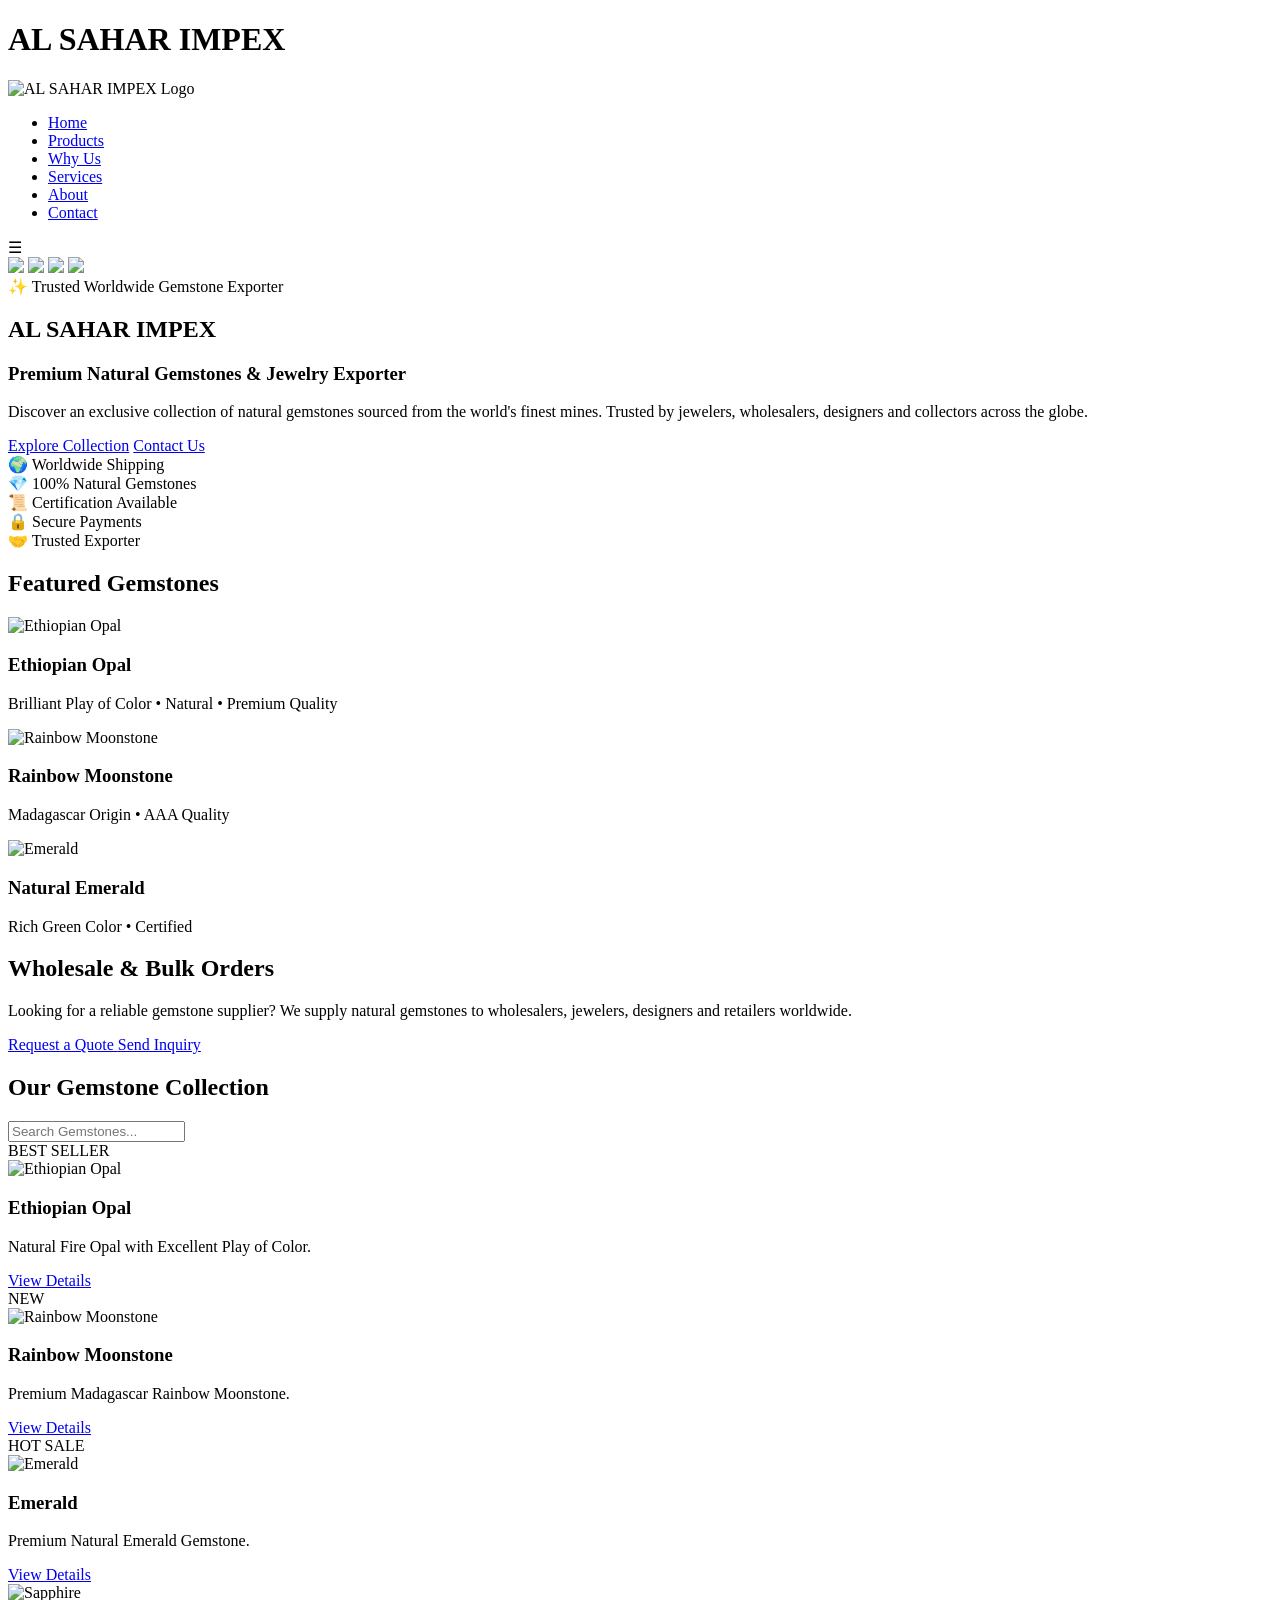
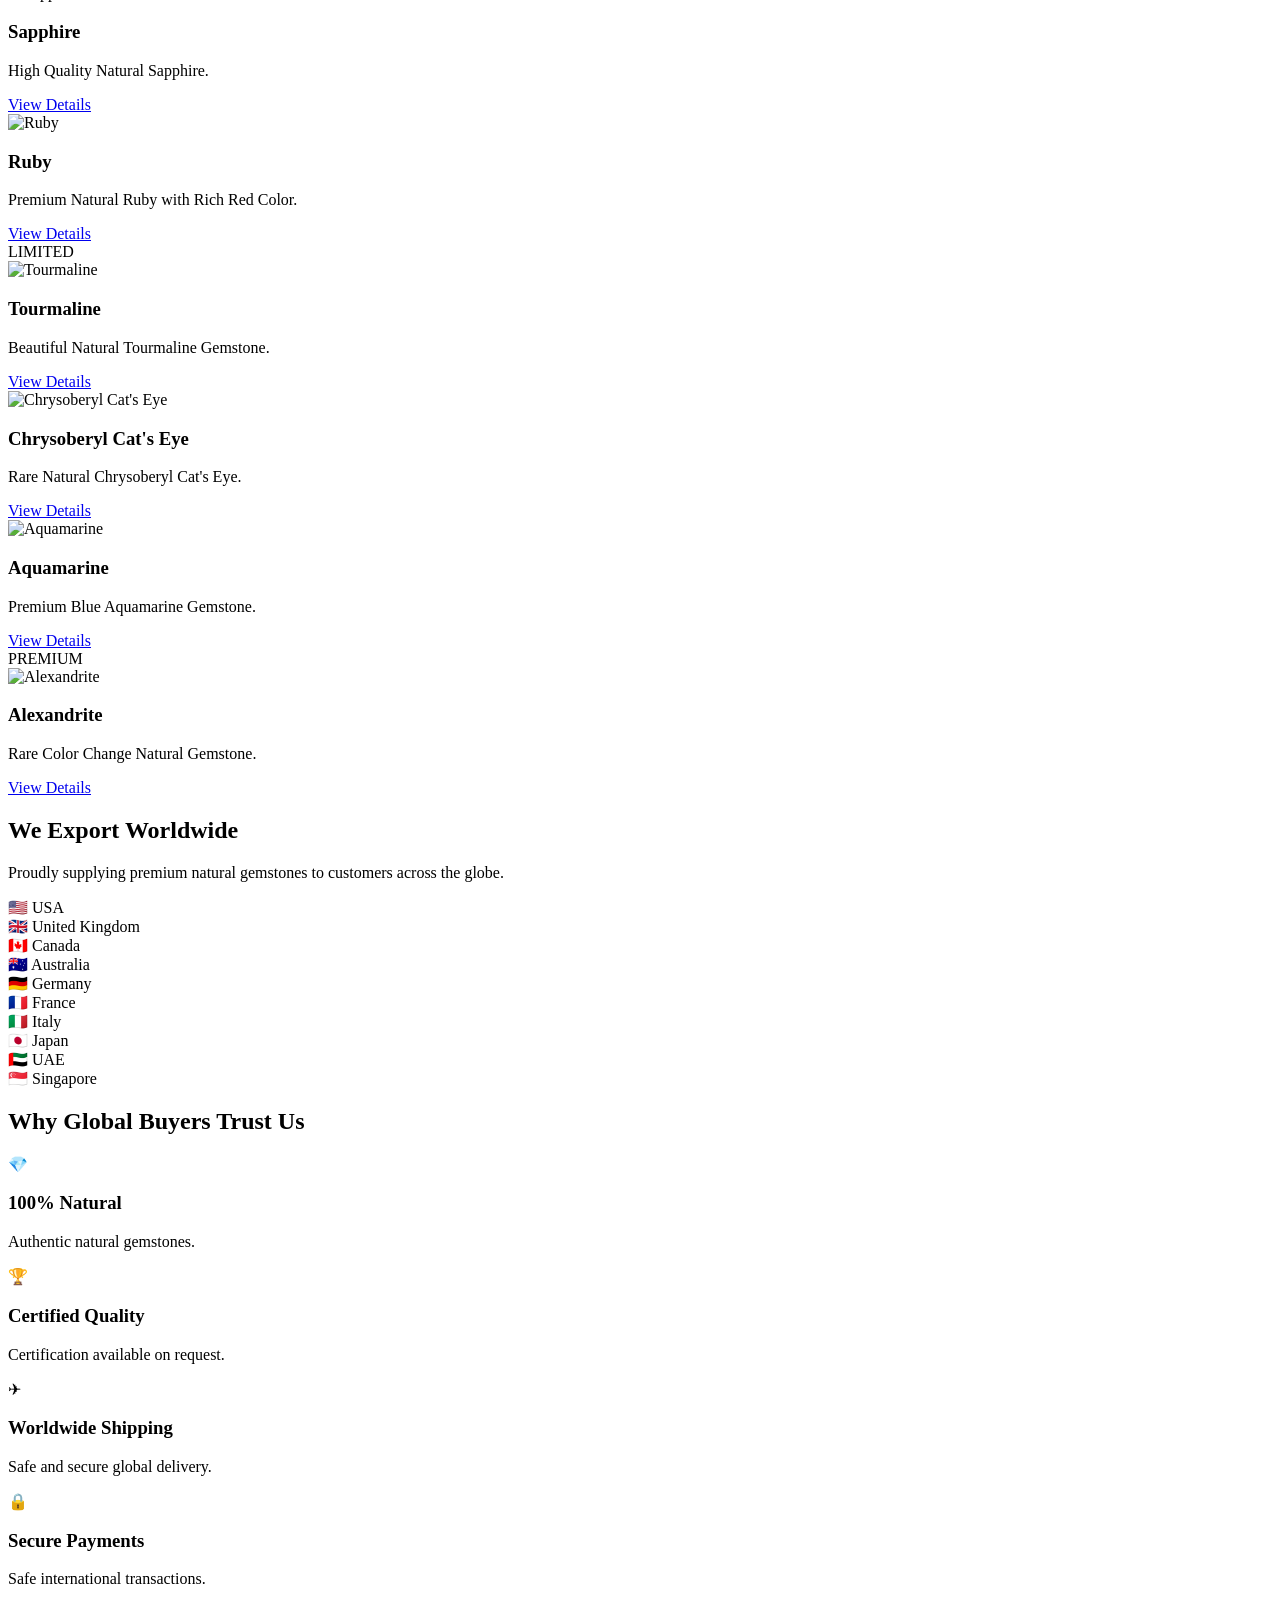
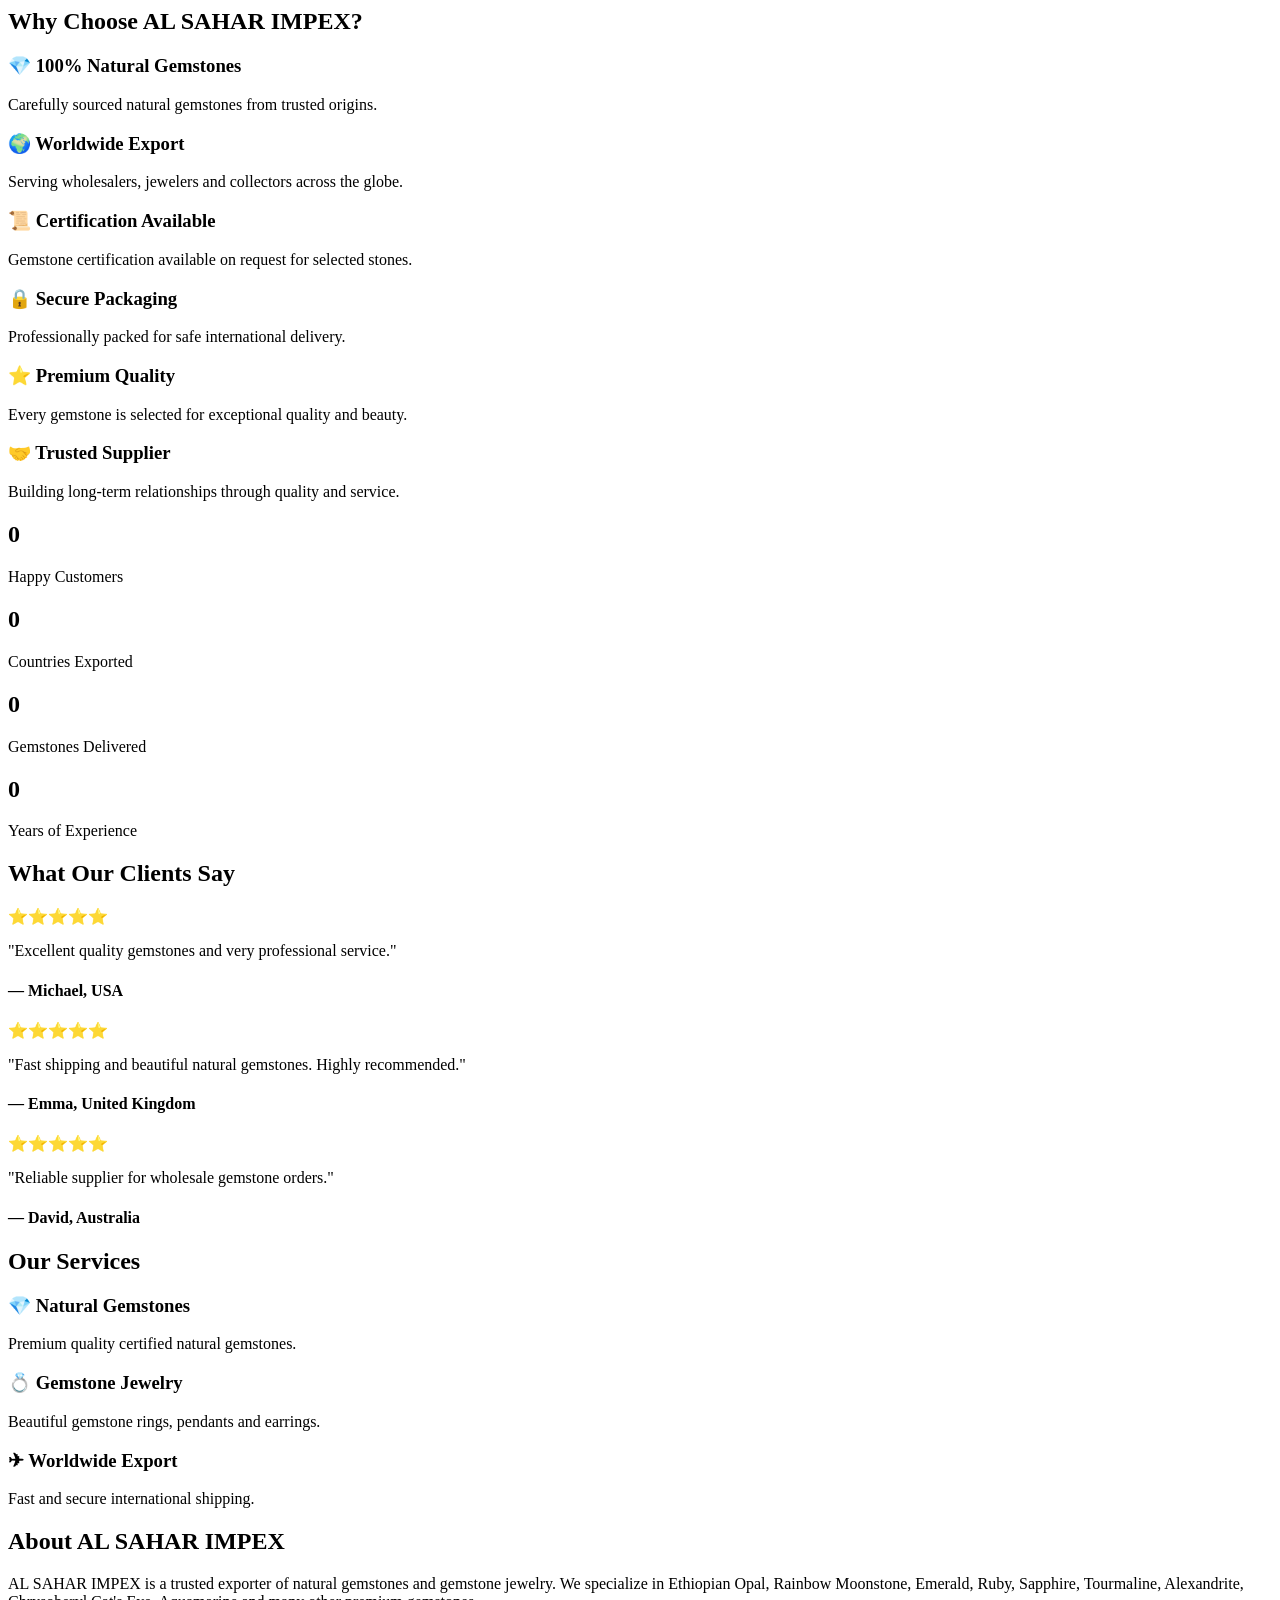
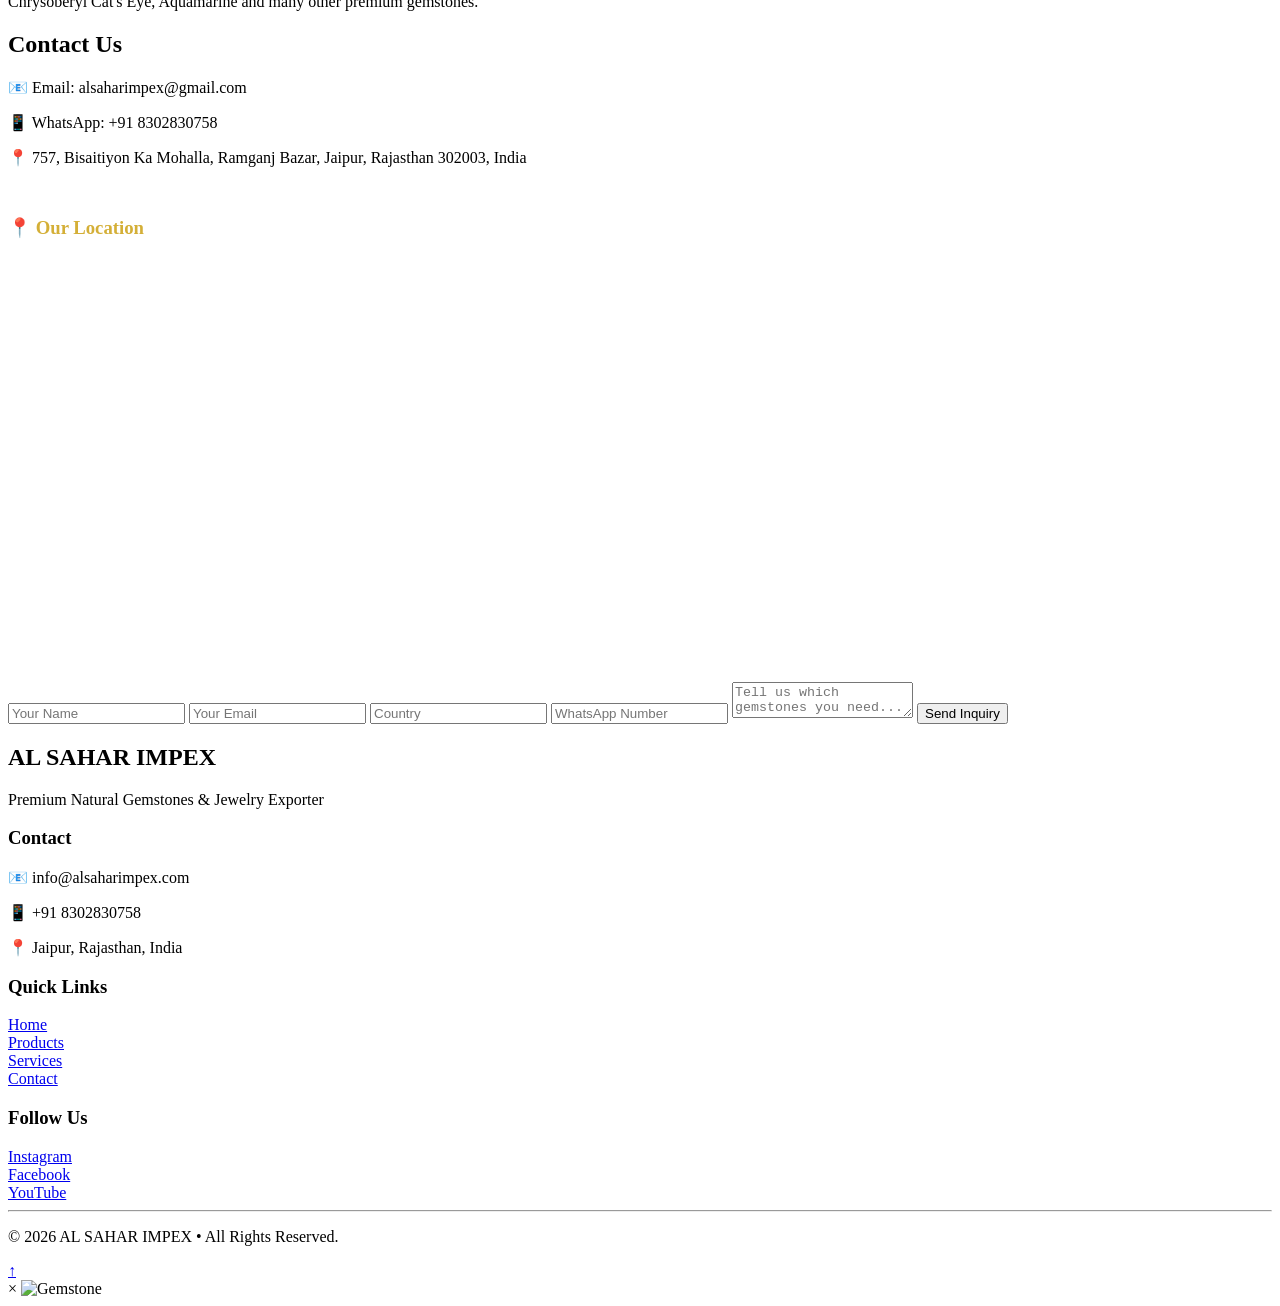
==== index.html @ f1429a7b "Add files via upload" ====
<!DOCTYPE html>
<html lang="en">

<head>

<meta charset="UTF-8">
<meta name="viewport" content="width=device-width, initial-scale=1.0">

<title>AL SAHAR IMPEX | Natural Gemstones & Jewelry</title>

<link href="https://fonts.googleapis.com/css2?family=Montserrat:wght@400;700&family=Playfair+Display:wght@700&family=Poppins:wght@400;500&display=swap" rel="stylesheet">

<link rel="stylesheet" href="css/style.css">

<style>


</style>

</head>

<body>

 <div id="preloader">

    <h1>AL SAHAR IMPEX</h1>

    <div class="loader-line"></div>

</div>

<div id="progress-bar"></div>

<div class="cursor-glow"></div>

<nav>

    <div class="logo">
        <img src="logo.png" alt="AL SAHAR IMPEX Logo">
    </div>

    <ul>
        <li><a href="#home">Home</a></li>
        <li><a href="#products">Products</a></li>
        <li><a href="#why">Why Us</a></li>
        <li><a href="#services">Services</a></li>
        <li><a href="#about">About</a></li>
        <li><a href="#contact">Contact</a></li>
    </ul>

    <div class="menu-toggle" onclick="toggleMenu()">
☰
</div>

</nav>

<section id="home" class="hero">

    <div class="hero-slider">
    <img src="images/banner1.png" class="active">
    <img src="images/banner2.png">
    <img src="images/banner3.png">
    <img src="images/banner4.png">
</div>

    <div class="hero-badge">
    ✨ Trusted Worldwide Gemstone Exporter
</div>

    <h1>AL SAHAR IMPEX</h1>

    <h3>Premium Natural Gemstones & Jewelry Exporter</h3>

    <p>
        Discover an exclusive collection of natural gemstones sourced from the world's finest mines.
        Trusted by jewelers, wholesalers, designers and collectors across the globe.
    </p>

    <div class="hero-buttons">
        <a href="#products" class="btn">Explore Collection</a>

        <a href="#contact" class="btn btn-outline">
            Contact Us
        </a>
    </div>

    <div class="particles">

<span></span>
<span></span>
<span></span>
<span></span>
<span></span>
<span></span>
<span></span>
<span></span>

</div>

    <div class="scroll-down">
    <span></span>
</div>

</section>

<section class="trust-bar fade-up">

<div class="trust-item">
🌍 Worldwide Shipping
</div>

<div class="trust-item">
💎 100% Natural Gemstones
</div>

<div class="trust-item">
📜 Certification Available
</div>

<div class="trust-item">
🔒 Secure Payments
</div>

<div class="trust-item">
🤝 Trusted Exporter
</div>

</section>

<section class="featured fade-up">

<h2>Featured Gemstones</h2>

<div class="cards">

<div class="card">
<img src="images/opal.png" alt="Ethiopian Opal">
<h3>Ethiopian Opal</h3>
<p>Brilliant Play of Color • Natural • Premium Quality</p>
</div>

<div class="card">
<img src="images/moonstone.png" alt="Rainbow Moonstone">
<h3>Rainbow Moonstone</h3>
<p>Madagascar Origin • AAA Quality</p>
</div>

<div class="card">
<img src="images/emerald.png" alt="Emerald">
<h3>Natural Emerald</h3>
<p>Rich Green Color • Certified</p>
</div>

</div>

</section>

<section class="buyers fade-up">

<h2>Wholesale & Bulk Orders</h2>

<p>
Looking for a reliable gemstone supplier?
We supply natural gemstones to wholesalers,
jewelers, designers and retailers worldwide.
</p>

<div class="buyer-buttons">

<a href="https://wa.me/918302830758" class="btn">
Request a Quote
</a>

<a href="#contact" class="btn btn-outline">
Send Inquiry
</a>

</div>

</section>

<section id="products" class="products fade-up">

    <h2>Our Gemstone Collection</h2>

    <input type="text" id="search" placeholder="Search Gemstones..." onkeyup="searchProducts()">

    <div class="cards">

    <div class="card">
    <div class="badge">BEST SELLER</div>  
<img src="images/opal.png"
alt="Ethiopian Opal"
onclick="openImage(this.src)">
<h3>Ethiopian Opal</h3>
<p>Natural Fire Opal with Excellent Play of Color.</p>
<a href="opal.html" class="btn">View Details</a>
</div>

<div class="card">
<div class="badge">NEW</div>
<img src="images/moonstone.png"
alt="Rainbow Moonstone"
onclick="openImage(this.src)">
<h3>Rainbow Moonstone</h3>
<p>Premium Madagascar Rainbow Moonstone.</p>
<a href="moonstone.html" class="btn">View Details</a>
</div>

<div class="card">
<div class="badge">HOT SALE</div>    
<img src="images/emerald.png"
alt="Emerald"
onclick="openImage(this.src)">
<h3>Emerald</h3>
<p>Premium Natural Emerald Gemstone.</p>
<a href="emerald.html" class="btn">View Details</a>
</div>

<div class="card">
<img src="images/sapphire.png"
alt="Sapphire"
onclick="openImage(this.src)">
<h3>Sapphire</h3>
<p>High Quality Natural Sapphire.</p>
<a href="sapphire.html" class="btn">View Details</a>
</div>

<div class="card">
<img src="images/ruby.png"
alt="Ruby"
onclick="openImage(this.src)">
<h3>Ruby</h3>
<p>Premium Natural Ruby with Rich Red Color.</p>
<a href="ruby.html" class="btn">View Details</a>
</div>

<div class="card">
<div class="badge">LIMITED</div>    
<img src="images/tourmaline.png"
alt="Tourmaline"
onclick="openImage(this.src)">
<h3>Tourmaline</h3>
<p>Beautiful Natural Tourmaline Gemstone.</p>
<a href="tourmaline.html" class="btn">View Details</a>
</div>

<div class="card">
<img src="images/catseye.png"
alt="Chrysoberyl Cat's Eye"
onclick="openImage(this.src)">
<h3>Chrysoberyl Cat's Eye</h3>
<p>Rare Natural Chrysoberyl Cat's Eye.</p>
<a href="Catseye.html" class="btn">View Details</a>
</div>

<div class="card">    
<img src="images/aquamarine.png"
alt="Aquamarine"
onclick="openImage(this.src)">
<h3>Aquamarine</h3>
<p>Premium Blue Aquamarine Gemstone.</p>
<a href="aquamarine.html" class="btn">View Details</a>
</div>

<div class="card">
<div class="badge">PREMIUM</div>    
<img src="images/alexandrite.png"
alt="Alexandrite"
onclick="openImage(this.src)">
<h3>Alexandrite</h3>
<p>Rare Color Change Natural Gemstone.</p>
<a href="alexandrite.html" class="btn">View Details</a>
</div>

</section>

<section class="export fade-up">

<h2>We Export Worldwide</h2>

<p>
Proudly supplying premium natural gemstones to customers across the globe.
</p>

<div class="export-grid">

<div class="country">🇺🇸 USA</div>
<div class="country">🇬🇧 United Kingdom</div>
<div class="country">🇨🇦 Canada</div>
<div class="country">🇦🇺 Australia</div>
<div class="country">🇩🇪 Germany</div>
<div class="country">🇫🇷 France</div>
<div class="country">🇮🇹 Italy</div>
<div class="country">🇯🇵 Japan</div>
<div class="country">🇦🇪 UAE</div>
<div class="country">🇸🇬 Singapore</div>

</div>

</section>

<section class="badges fade-up">

<h2>Why Global Buyers Trust Us</h2>

<div class="badge-grid">

<div class="trust-card">
💎
<h3>100% Natural</h3>
<p>Authentic natural gemstones.</p>
</div>

<div class="trust-card">
🏆
<h3>Certified Quality</h3>
<p>Certification available on request.</p>
</div>

<div class="trust-card">
✈
<h3>Worldwide Shipping</h3>
<p>Safe and secure global delivery.</p>
</div>

<div class="trust-card">
🔒
<h3>Secure Payments</h3>
<p>Safe international transactions.</p>
</div>

</div>

</section>

<section id="why" class="why fade-up">

    <h2>Why Choose AL SAHAR IMPEX?</h2>

    <div class="cards">

    <div class="card">
        <h3>💎 100% Natural Gemstones</h3>
        <p>Carefully sourced natural gemstones from trusted origins.</p>
    </div>

    <div class="card">
        <h3>🌍 Worldwide Export</h3>
        <p>Serving wholesalers, jewelers and collectors across the globe.</p>
    </div>

    <div class="card">
        <h3>📜 Certification Available</h3>
        <p>Gemstone certification available on request for selected stones.</p>
    </div>

    <div class="card">
        <h3>🔒 Secure Packaging</h3>
        <p>Professionally packed for safe international delivery.</p>
    </div>

    <div class="card">
        <h3>⭐ Premium Quality</h3>
        <p>Every gemstone is selected for exceptional quality and beauty.</p>
    </div>

    <div class="card">
        <h3>🤝 Trusted Supplier</h3>
        <p>Building long-term relationships through quality and service.</p>
    </div>

</div>

</section>

<section class="stats fade-up">

    <div class="stat">
<h2 class="counter" data-target="5000">0</h2>
<p>Happy Customers</p>
</div>

<div class="stat">
<h2 class="counter" data-target="25">0</h2>
<p>Countries Exported</p>
</div>

<div class="stat">
<h2 class="counter" data-target="50000">0</h2>
<p>Gemstones Delivered</p>
</div>

<div class="stat">
<h2 class="counter" data-target="10">0</h2>
<p>Years of Experience</p>
</div>

</section>

<section class="testimonials fade-up" id="reviews">

<h2>What Our Clients Say</h2>

<div class="testimonial-grid">

<div class="testimonial">
⭐⭐⭐⭐⭐
<p>"Excellent quality gemstones and very professional service."</p>
<h4>— Michael, USA</h4>
</div>

<div class="testimonial">
⭐⭐⭐⭐⭐
<p>"Fast shipping and beautiful natural gemstones. Highly recommended."</p>
<h4>— Emma, United Kingdom</h4>
</div>

<div class="testimonial">
⭐⭐⭐⭐⭐
<p>"Reliable supplier for wholesale gemstone orders."</p>
<h4>— David, Australia</h4>
</div>

</div>

</section>

<section id="services" class="services fade-up">

    <h2>Our Services</h2>

    <div class="cards">

        <div class="card">
            <h3>💎 Natural Gemstones</h3>
            <p>Premium quality certified natural gemstones.</p>
        </div>

        <div class="card">
            <h3>💍 Gemstone Jewelry</h3>
            <p>Beautiful gemstone rings, pendants and earrings.</p>
        </div>

        <div class="card">
            <h3>✈ Worldwide Export</h3>
            <p>Fast and secure international shipping.</p>
        </div>

    </div>

</section>

<section id="about" class="about fade-up">

    <h2>About AL SAHAR IMPEX</h2>

    <p>
        AL SAHAR IMPEX is a trusted exporter of natural gemstones and gemstone jewelry.
        We specialize in Ethiopian Opal, Rainbow Moonstone, Emerald, Ruby, Sapphire,
        Tourmaline, Alexandrite, Chrysoberyl Cat's Eye, Aquamarine and many other
        premium gemstones.
    </p>

</section>

<section id="contact" class="contact fade-up">

    <h2>Contact Us</h2>

    <p>📧 Email: alsaharimpex@gmail.com</p>

    <p>📱 WhatsApp: +91 8302830758</p>

    <p>📍 757, Bisaitiyon Ka Mohalla, Ramganj Bazar, Jaipur, Rajasthan 302003, India</p>

    <h3 style="margin-top:50px;color:#D4AF37;">
📍 Our Location
</h3>

<iframe
src="https://www.google.com/maps?q=757,Bisaitiyon%20Ka%20Mohalla,Ramganj%20Bazar,Jaipur,Rajasthan,302003,India&output=embed"
width="100%"
height="400"
style="border:0;border-radius:20px;margin-top:20px;"
allowfullscreen=""
loading="lazy">
</iframe>

<form 
action="https://formsubmit.co/alsaharimpex@gmail.com" method="POST">

<input type="text" name="name" placeholder="Your Name" required>

<input type="email" name="email" placeholder="Your Email" required>

<input type="text" name="country" placeholder="Country">

<input type="text" name="phone" placeholder="WhatsApp Number">

<textarea name="message" placeholder="Tell us which gemstones you need..." required></textarea>

<input type="hidden" name="_subject" value="New Inquiry from AL SAHAR IMPEX Website">

<input type="hidden" name="_captcha" value="false">

<input type="hidden" name="_template" value="table">

<button type="submit">Send Inquiry</button>

</form>

</section>

<footer class="footer fade-up">

<div class="footer-top">

<h2>AL SAHAR IMPEX</h2>

<p>
Premium Natural Gemstones & Jewelry Exporter
</p>

</div>

<div class="footer-grid">

<div>

<h3>Contact</h3>

<p>📧 info@alsaharimpex.com</p>
<p>📱 +91 8302830758</p>
<p>📍 Jaipur, Rajasthan, India</p>

</div>

<div>

<h3>Quick Links</h3>

<a href="#home">Home</a><br>
<a href="#products">Products</a><br>
<a href="#services">Services</a><br>
<a href="#contact">Contact</a>

</div>

<div>

<h3>Follow Us</h3>

<a href="https://www.instagram.com/alsaharimpex" target="_blank">Instagram</a><br>

<a href="https://www.facebook.com/share/1Dr7zuXKrb/" target="_blank">Facebook</a><br>

<a href="https://youtube.com/@alsaharimpex" target="_blank">YouTube</a>

</div>

</div>

<hr>

<p class="copyright">
© 2026 AL SAHAR IMPEX • All Rights Reserved.
</p>

</footer>

<a href="https://wa.me/918302830758?text=Hello%20AL%20SAHAR%20IMPEX,%20I%20am%20interested%20in%20your%20natural%20gemstones." class="whatsapp" target="_blank">
</a>

<a href="#home" class="top-btn">↑</a>

<div id="imagePopup" class="image-popup">

<span class="close-popup" onclick="closeImage()">&times;</span>

<img id="popupImage" src="" alt="Gemstone">

</div>

<script>

function searchProducts(){

let input=document.getElementById("search").value.toUpperCase();

let cards=document.querySelectorAll(".products .card");

cards.forEach(function(card){

let title=card.querySelector("h3").innerText.toUpperCase();

if(title.indexOf(input)>-1){
card.style.display="block";
}else{
card.style.display="none";
}

});

}

</script>

<script src="js/script.js"></script>

</body>
</html>
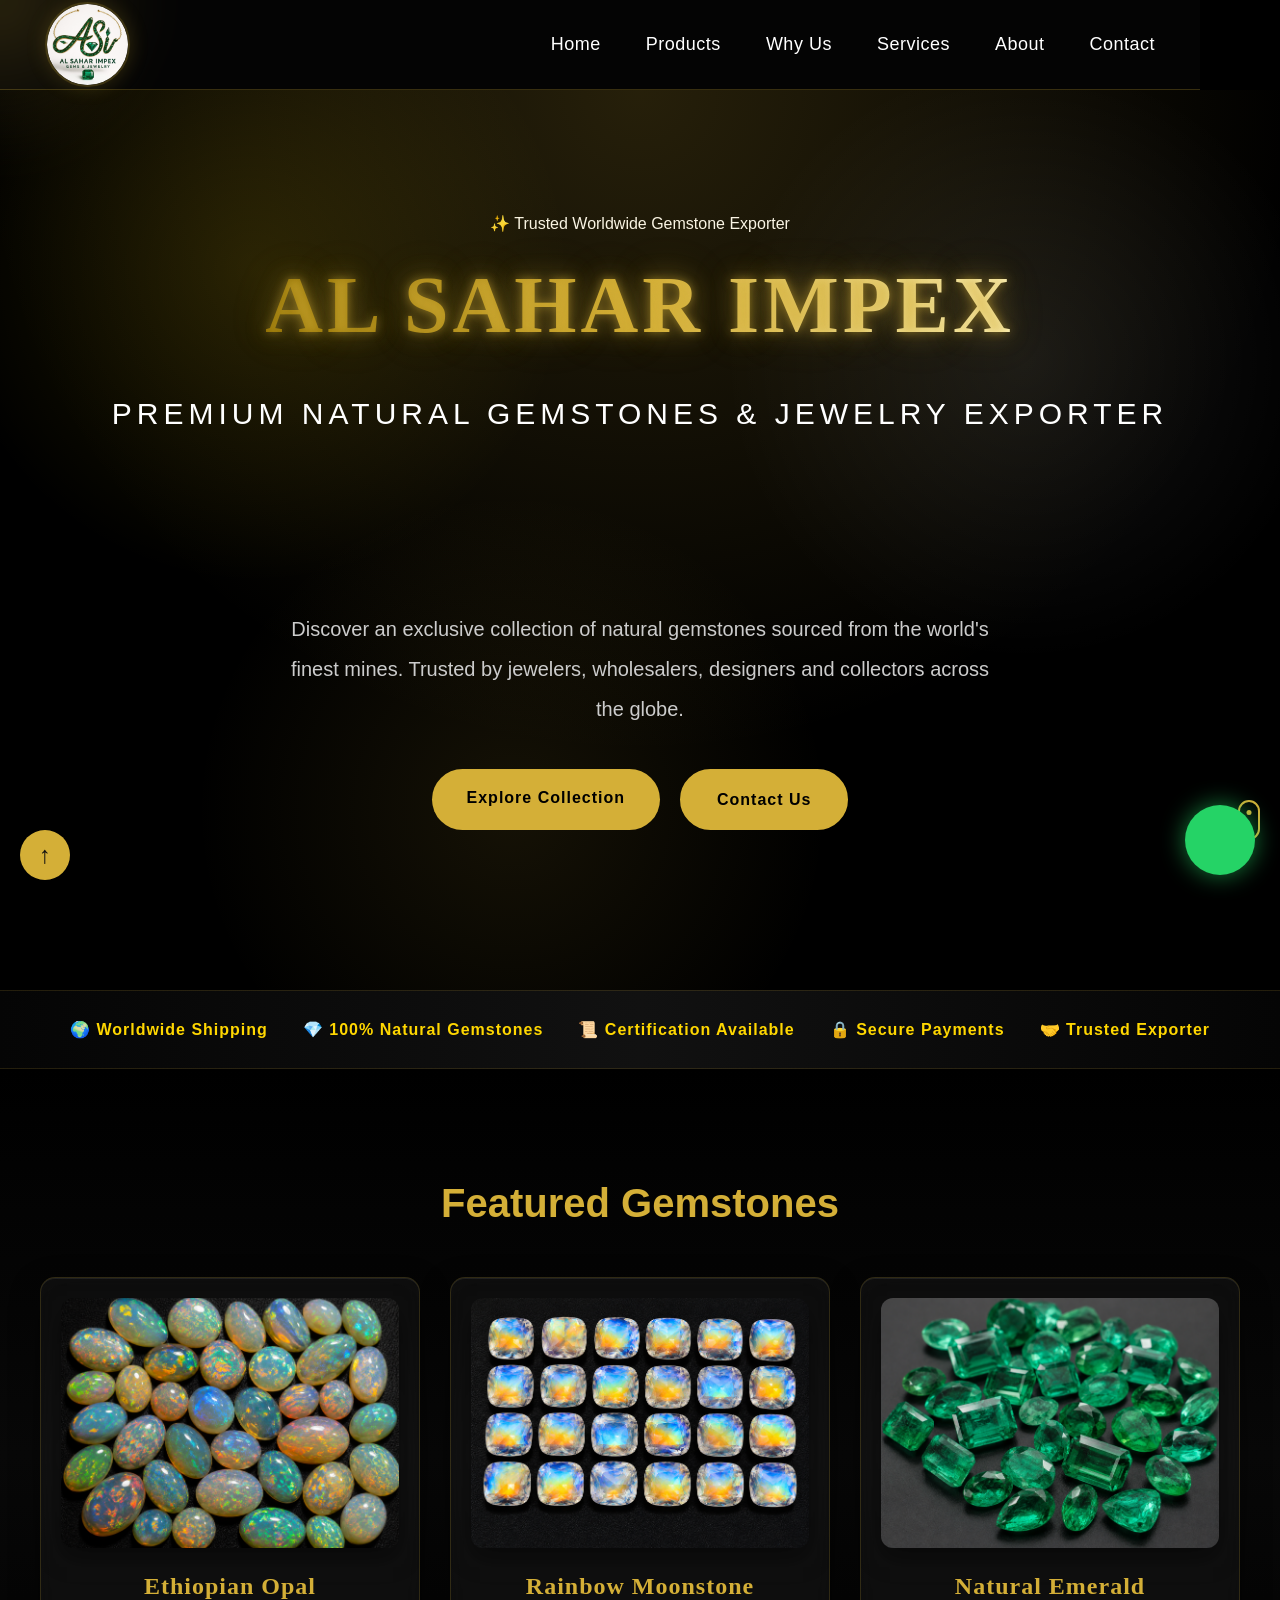
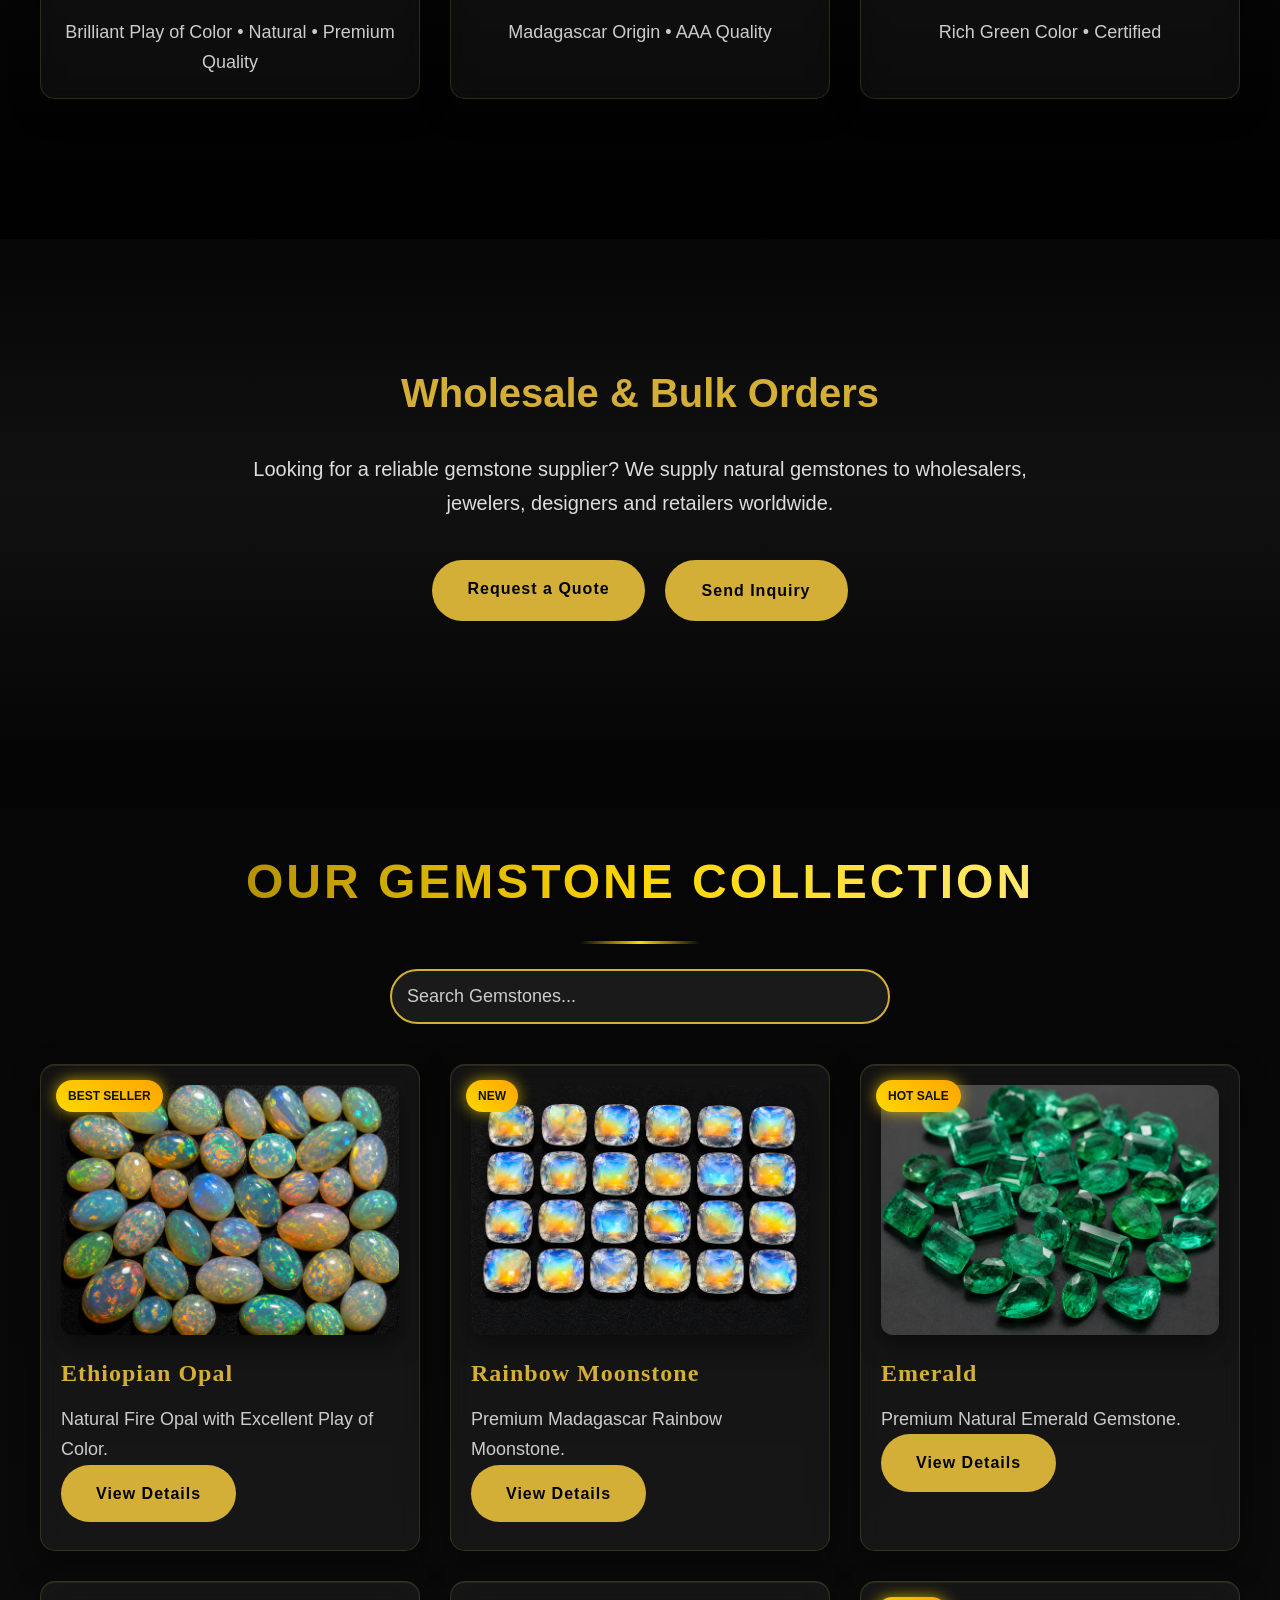
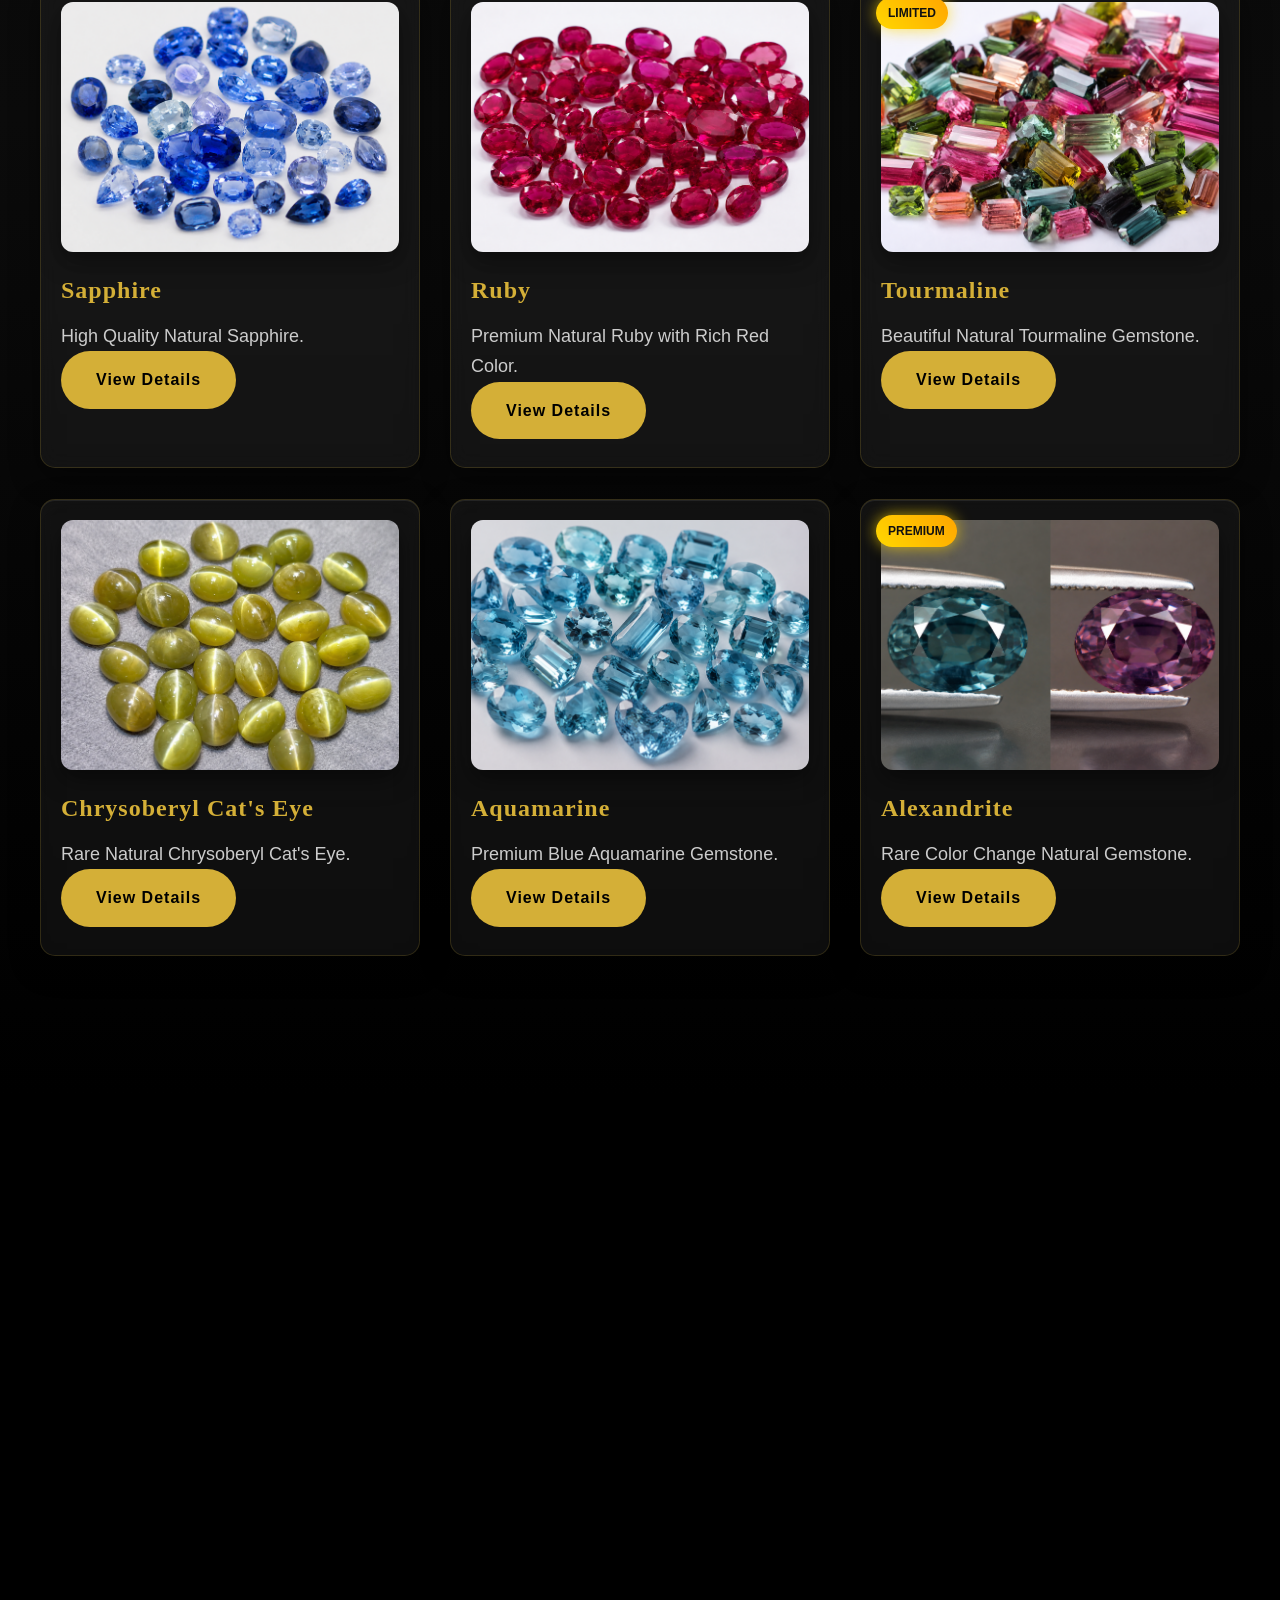
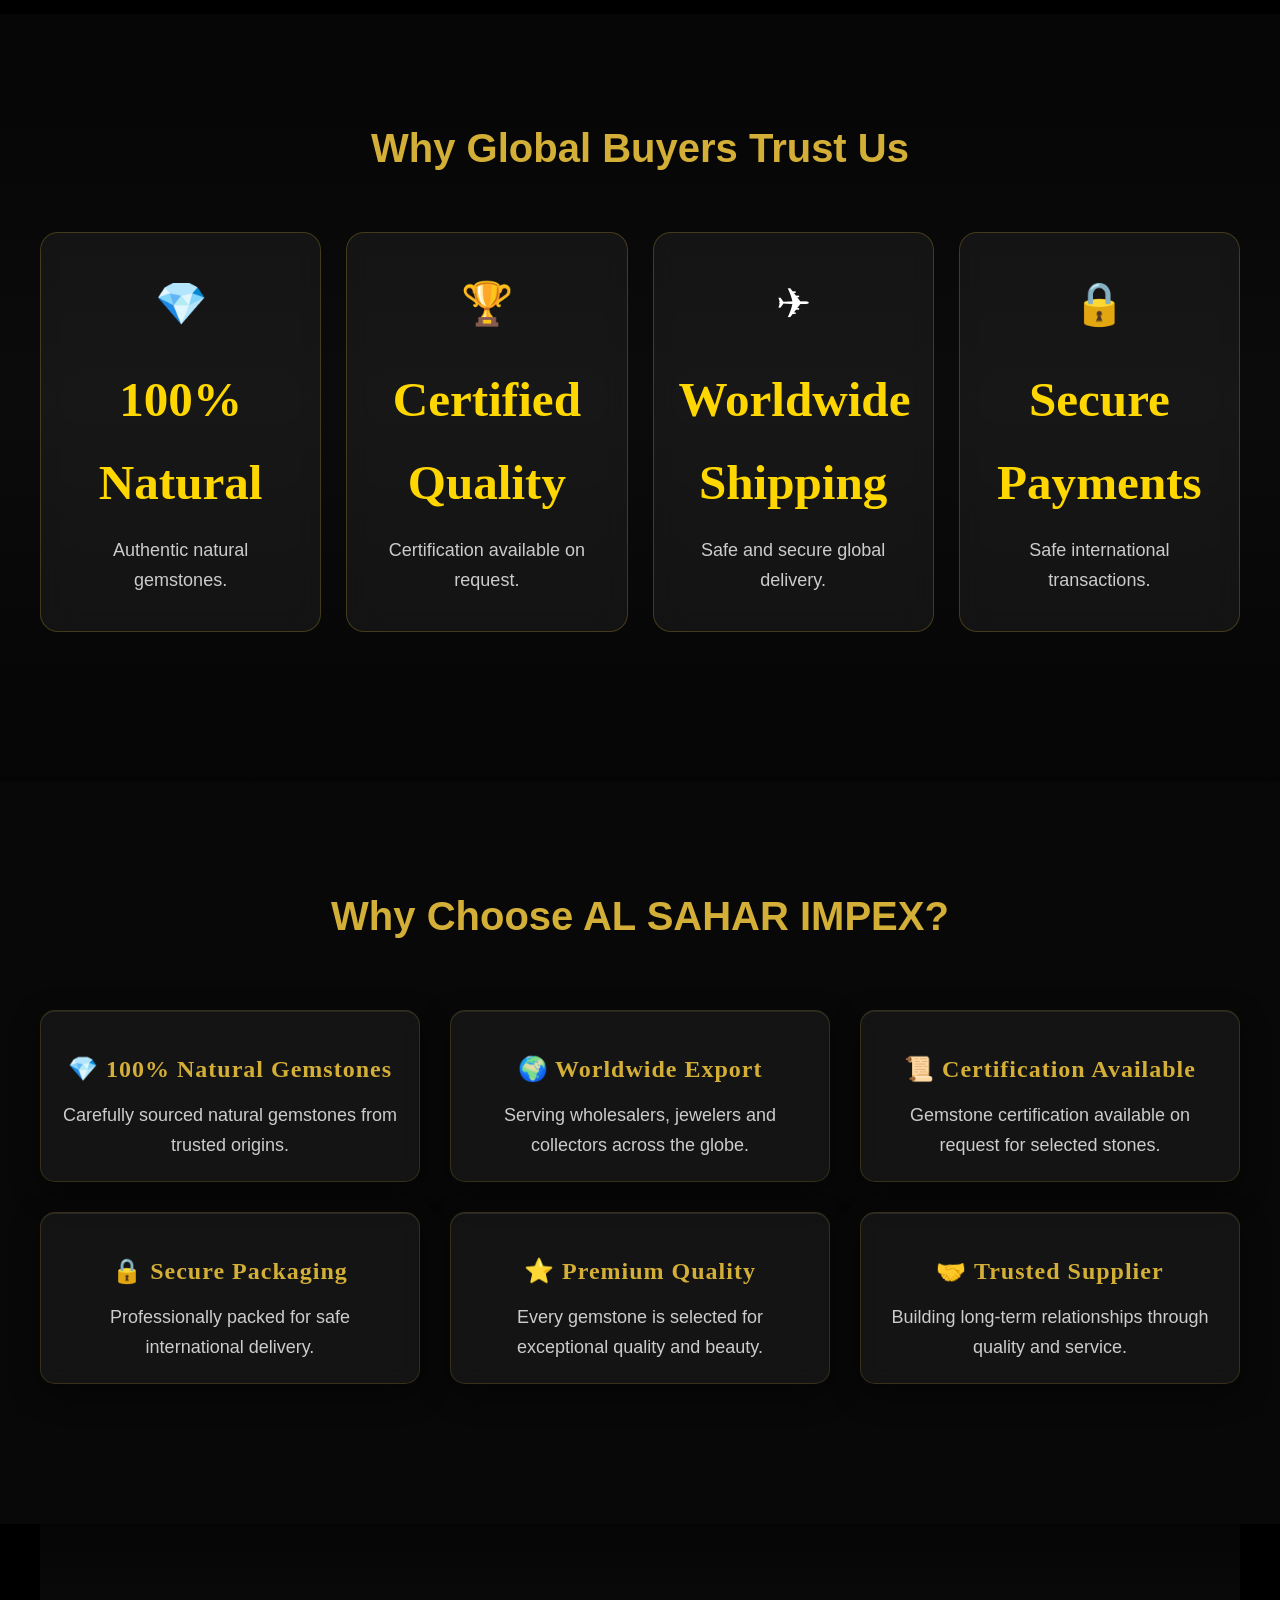
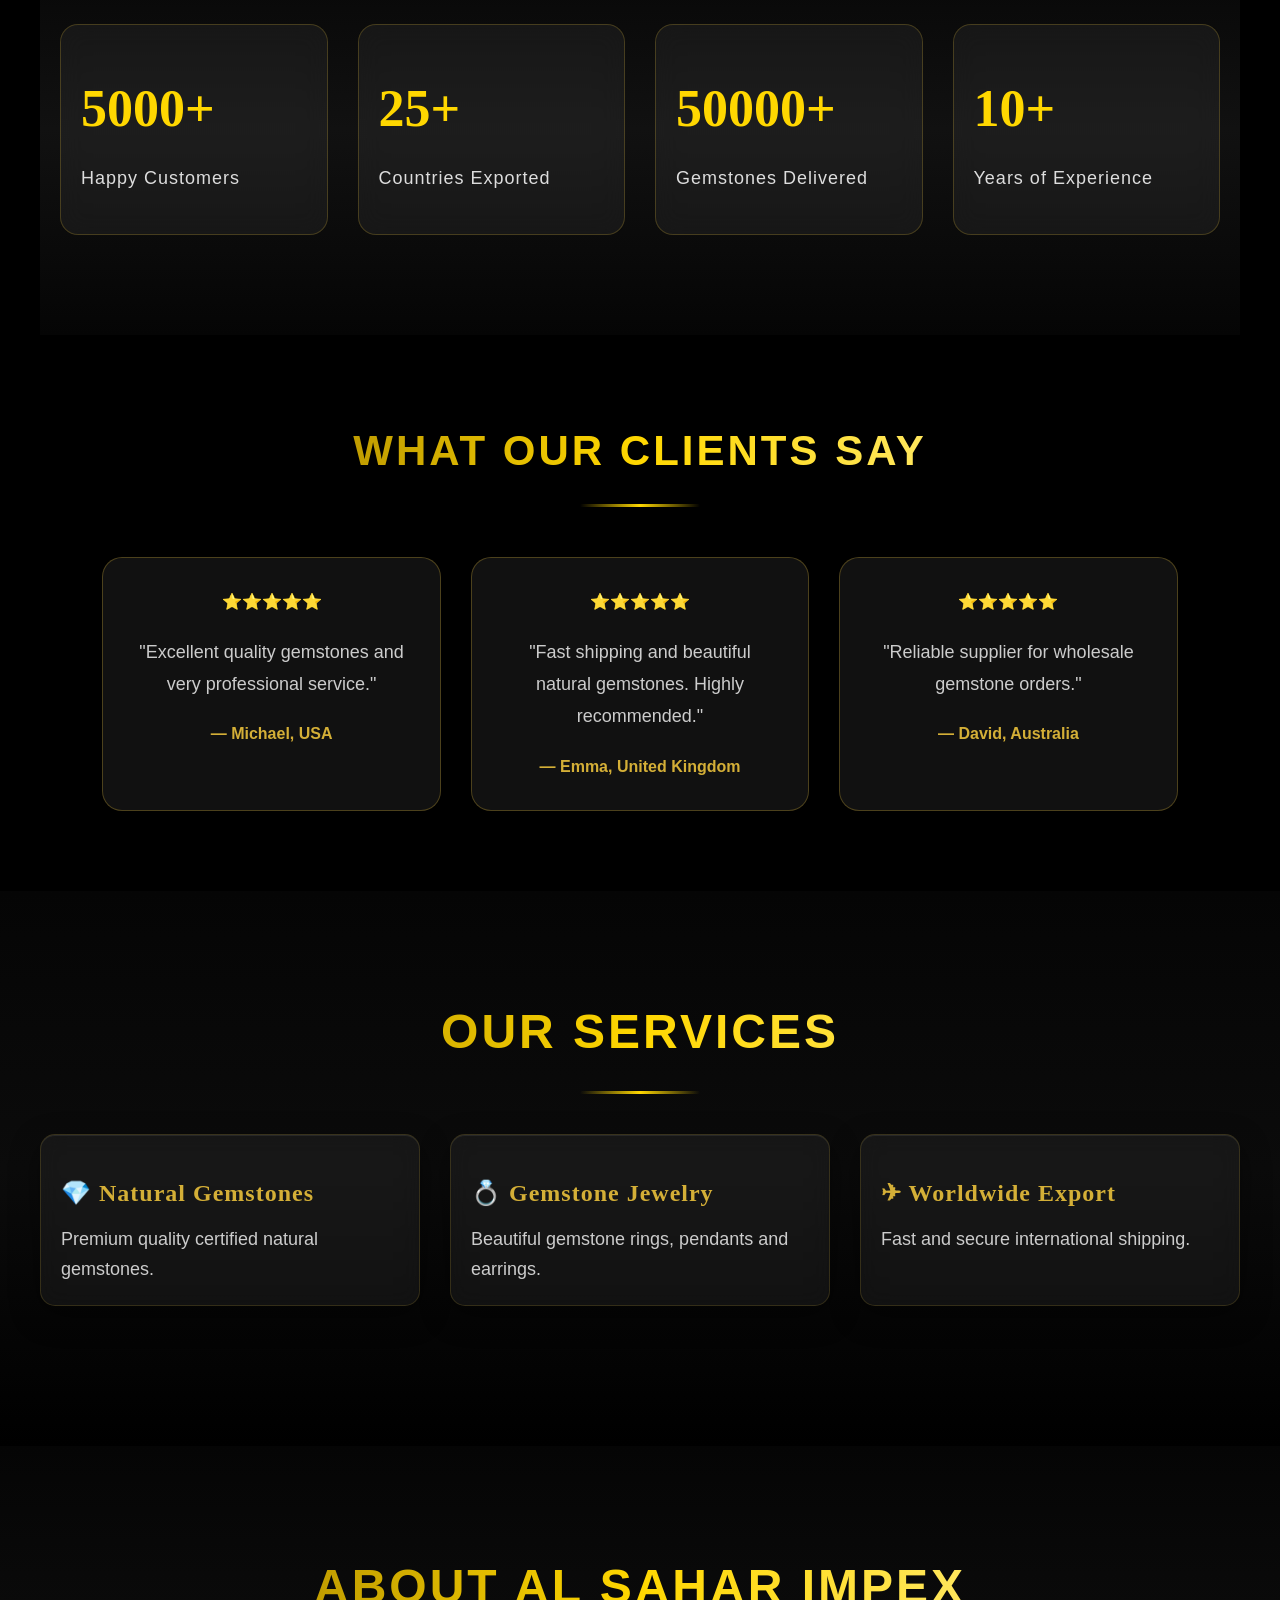
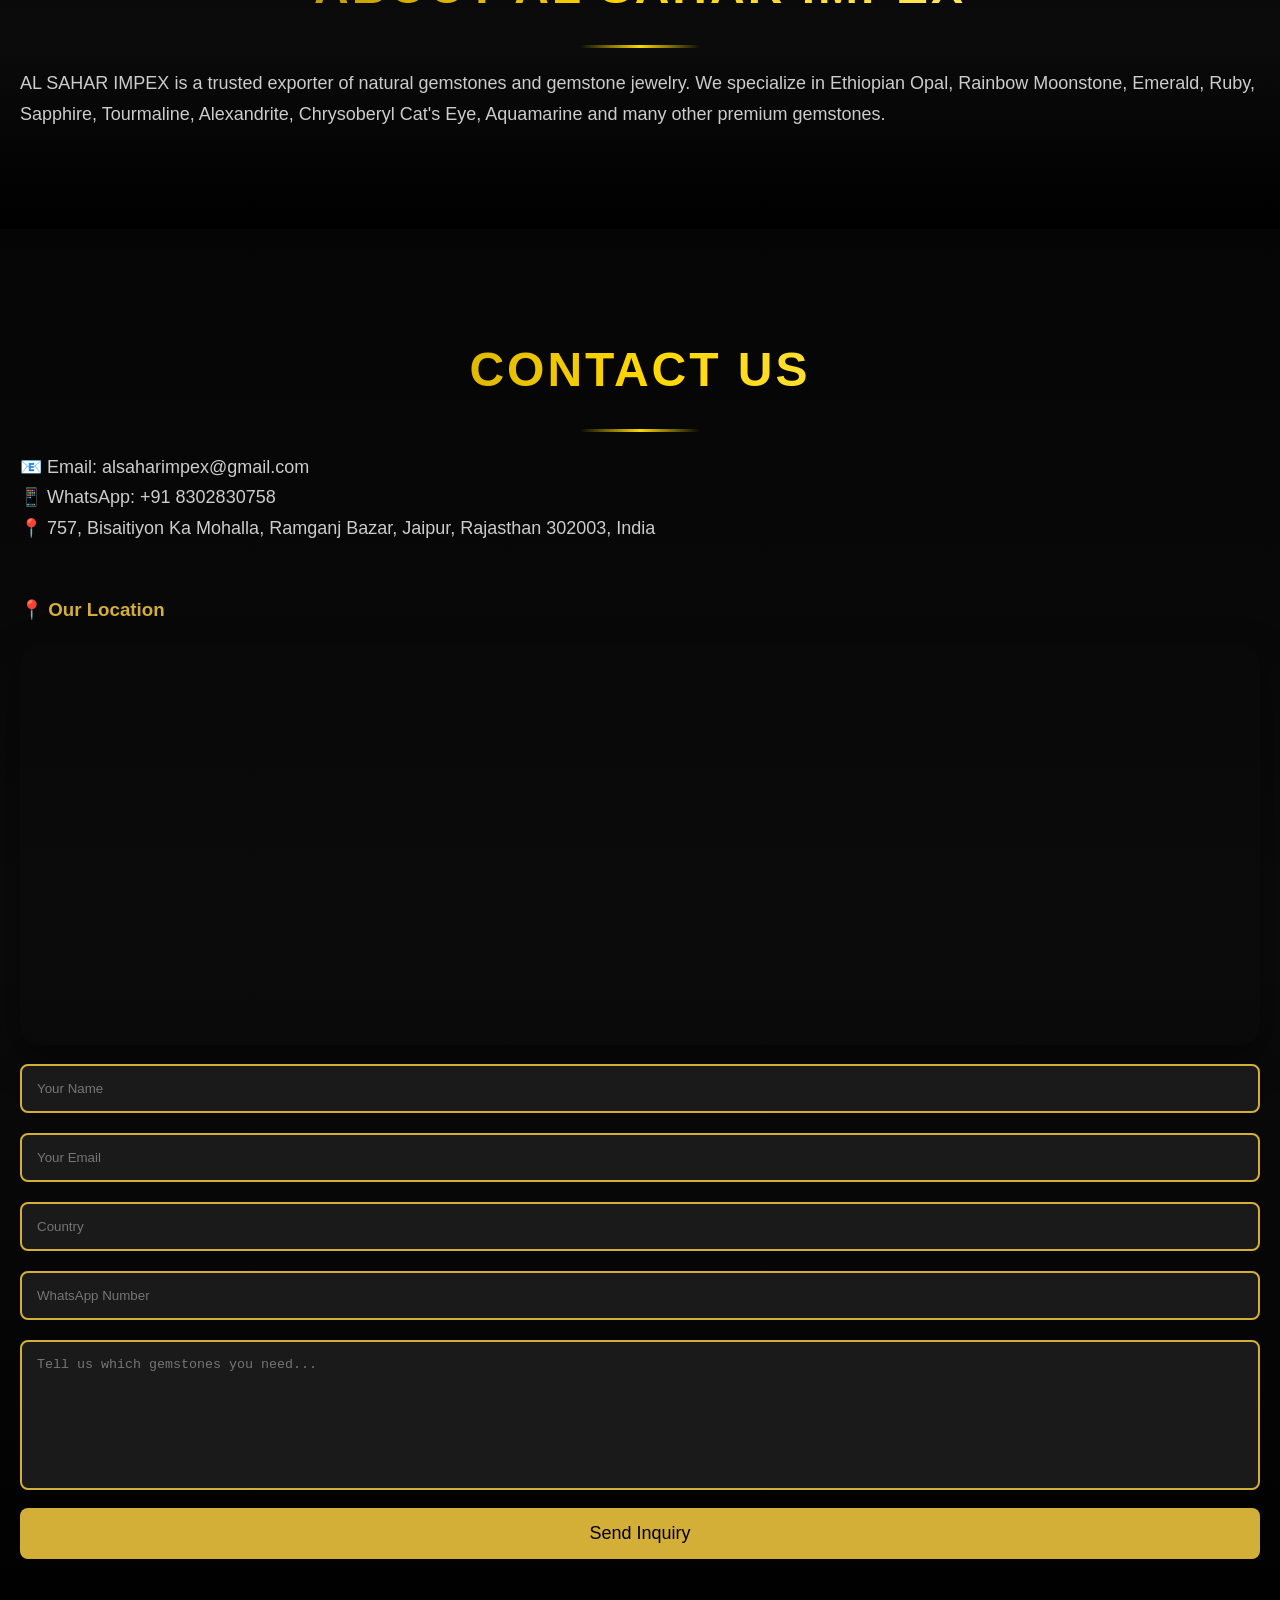
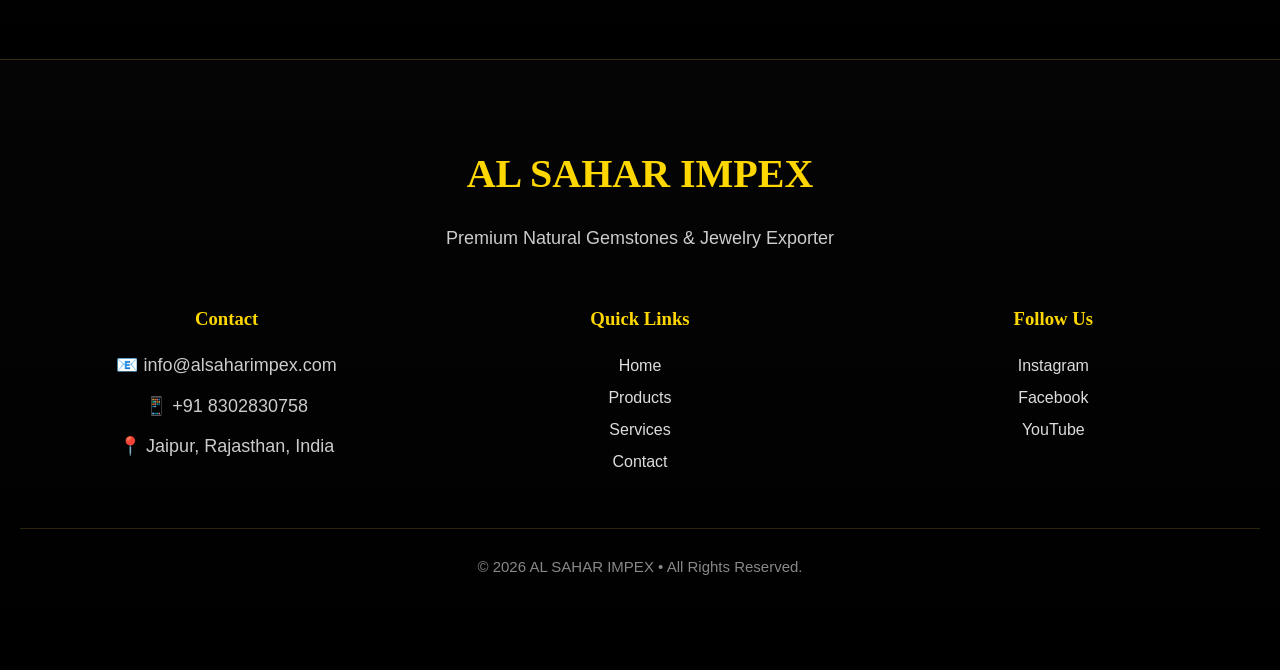
==== commit b9d3bac5: "Add files via upload" ====
--- a/index.html
+++ b/index.html
@@ -63,7 +63,6 @@
     <img src="images/banner4.png">
 </div>
 
-    <div class="hero-badge">
     ✨ Trusted Worldwide Gemstone Exporter
 </div>
 
--- a/css/style.css
+++ b/css/style.css
@@ -0,0 +1,1824 @@
+*{
+margin:0;
+padding:0;
+box-sizing:border-box;
+}
+html{
+scroll-behavior:smooth;
+}
+body{
+background:#000;
+color:#fff;
+font-family:Montserrat,sans-serif;
+line-height:1.7;
+padding-top: 90px;
+}
+a{
+text-decoration:none;
+}
+ul{
+list-style:none;
+}
+img{
+max-width:100%;
+display:block;
+}
+h1{
+color:#D4AF37;
+font-family:"Playfair Display",serif;
+font-size:60px;
+letter-spacing:3px;
+text-transform:uppercase;
+text-shadow:0 0 20px rgba(212,175,55,.6);
+}
+h2{
+color:#D4AF37;
+font-size:40px;
+margin-bottom:20px;
+}
+p{
+color:#CCCCCC;
+font-family:Poppins,sans-serif;
+font-size:18px;
+}
+nav{
+max-width:1200px;
+margin:auto;
+display:flex;
+justify-content:space-between;
+align-items:center;
+padding:20px 45px;
+height:90px;
+position:fixed;
+top:0;
+left:0;
+width:100%;
+background:rgba(10,10,10,.45);
+backdrop-filter:blur(18px);
+-webkit-backdrop-filter:blur(18px);
+border-bottom:1px solid rgba(212,175,55,.25);
+z-index:1000;
+transition:.4s;
+}
+.logo img{
+width:85px;
+height:85px;
+border-radius:50%;
+transition:.5s ease;
+border:2px solid rgba(212,175,55,.25);
+box-shadow:
+0 0 20px rgba(212,175,55,.20);
+animation:logoGlow 3s infinite alternate;
+}
+
+.logo img:hover{
+transform:rotate(360deg) scale(1.1);
+box-shadow:
+0 0 25px rgba(255,215,0,.8),
+0 0 60px rgba(255,215,0,.4);
+}
+
+@keyframes logoGlow{
+
+0%{
+box-shadow:0 0 15px rgba(212,175,55,.25);
+}
+
+100%{
+box-shadow:
+0 0 30px rgba(255,215,0,.6);
+}
+
+}
+nav ul{
+display:flex;
+gap:45px;
+align-items: center;
+
+}
+nav ul li a{
+color:#fff;
+font-size:18px;
+transition:.3s;
+}
+nav ul li a{
+position:relative;
+color:#fff;
+font-size:18px;
+font-weight:500;
+letter-spacing:.5px;
+padding:8px 0;
+transition:.35s;
+}
+nav ul li a::after{
+content:"";
+position:absolute;
+left:0;
+bottom:-6px;
+width:0;
+height:2px;
+background:linear-gradient(
+90deg,
+#8a6a00,
+#FFD700,
+#FFF4B0
+);
+transition:.35s;
+border-radius:5px;
+}
+nav ul li a:hover{
+color:#FFD700;
+}
+nav ul li a:hover::after{
+width:100%;
+}
+.hero{
+min-height:100vh;
+display:flex;
+flex-direction:column;
+justify-content:center;
+align-items:center;
+text-align:center;
+position:relative;
+overflow:hidden;
+padding:120px 20px;
+background:#000;
+animation:heroZoom 18s ease-in-out infinite alternate;
+}
+@keyframes heroZoom{
+0%{
+transform:scale(1);
+}
+100%{
+transform:scale(1.08);
+}
+}
+.hero::before{
+content:"";
+position:absolute;
+inset:0;
+background:radial-gradient(circle at top,
+rgba(212,175,55,.18),
+transparent 60%);
+pointer-events:none;
+}
+.hero>*{
+position:relative;
+z-index:1;
+}
+.hero h1{
+font-size:80px;
+font-family:"Playfair Display",serif;
+color:#D4AF37;
+letter-spacing:4px;
+text-shadow:
+0 0 10px rgba(212,175,55,.5),
+0 0 25px rgba(212,175,55,.4),
+0 0 45px rgba(212,175,55,.25);
+margin-bottom:15px;
+}
+.hero h3{
+
+font-size:30px;
+
+letter-spacing:5px;
+
+font-weight:300;
+
+color:#ffffff;
+
+text-transform:uppercase;
+
+margin-bottom:30px;
+
+}
+
+.hero p{
+max-width:700px;
+margin:auto;
+margin-bottom:40px;
+line-height:2;
+font-size:20px;
+}
+
+.hero-buttons{
+display:flex;
+justify-content:center;
+gap:20px;
+flex-wrap:wrap;
+}
+.btn-outline{
+background:transparent;
+border:2px solid #D4AF37;
+color:#D4AF37;
+}
+.btn-outline:hover{
+background:#D4AF37;
+color:#000;
+}
+.btn{
+display:inline-block;
+padding:15px 35px;
+background:#D4AF37;
+color:#000;
+border-radius:50px;
+text-decoration:none;
+transition:all .35s ease;
+position:relative;
+overflow:hidden;
+}
+.btn::before{
+content:"";
+position:absolute;
+top:0;
+left:-120%;
+width:60%;
+height:100%;
+background:rgba(255,255,255,.35);
+transform:skewX(-25deg);
+transition:.8s;
+}
+.btn:hover::before{
+left:160%;
+}
+.btn:hover{
+background:#FFD700;
+color:#000;
+transform:translateY(-4px) scale(1.05);
+box-shadow:
+0 0 15px rgba(212,175,55,.6),
+0 0 35px rgba(212,175,55,.4),
+0 0 60px rgba(212,175,55,.25);
+}
+.btn2{
+display:inline-block;
+margin-top:30px;
+margin-left:15px;
+padding:15px 35px;
+background:#0F6B4A;
+color:#fff;
+border-radius:50px;
+font-size:18px;
+font-weight:bold;
+transition:all .35s ease;
+}
+.btn2:hover{
+background:#128C7E;
+transform:translateY(-4px);
+box-shadow:0 0 25px rgba(37,211,102,.5);
+}
+.products,
+.why,
+.services,
+.about,
+.contact,
+
+.products{
+background:
+linear-gradient(
+180deg,
+#050505 0%,
+#0B0B0B 50%,
+#000 100%
+);
+padding:100px 20px;
+position:relative;
+overflow:hidden;
+}
+.why{
+background:#080808;
+padding:100px 20px;
+text-align:center;
+position:relative;
+overflow:hidden;
+display:flex;
+flex-direction:column;
+align-items:center;
+}
+
+#search{
+width:60%;
+max-width:500px;
+padding:15px;
+margin:25px auto;
+display:block;
+background:#1A1A1A;
+color:white;
+border:2px solid #D4AF37;
+border-radius:40px;
+font-size:18px;
+outline:none;
+}
+#search::placeholder{
+color:#CCCCCC;
+}
+#search:focus{
+box-shadow:0 0 15px rgba(212,175,55,0.5);
+}
+
+.cards{
+    display:grid;
+    grid-template-columns:repeat(auto-fit, minmax(300px, 1fr));
+    gap:30px;
+    max-width:1200px;
+    margin:40px auto;
+}
+
+.card{
+background:rgba(255,255,255,.05);
+backdrop-filter:blur(10px);
+-webkit-backdrop-filter:blur(10px);
+border:2px solid #0F6B4A;
+border-radius:15px;
+padding:20px;
+transition:all .4s ease;
+overflow:hidden;
+cursor:pointer;
+transform-style:preserve-3d;
+position: relative;
+will-change: transform;
+perspective:1000px;
+box-shadow:
+0 10px 30px rgba(0,0,0,.45),
+inset 0 1px 0 rgba(255,255,255,.08);
+border:1px solid rgba(212,175,55,.18);
+}
+.card:hover{
+transform:translateY(-12px) scale(1.03);
+border-color:#FFD700;
+box-shadow:
+0 25px 60px rgba(212,175,55,.30),
+0 0 80px rgba(212,175,55,.18),
+inset 0 1px 0 rgba(255,255,255,.12);
+rotate:1deg;
+}
+.card::before{
+content:"";
+position:absolute;
+top:0;
+left:-100%;
+width:100%;
+height:3px;
+background:linear-gradient(
+90deg,
+transparent,
+#FFD700,
+transparent
+);
+transition:.8s;
+}
+.card:hover::before{
+left:100%;
+}
+.card img{
+width:100%;
+height:250px;
+object-fit:cover;
+border-radius:12px;
+transition:transform .6s ease, filter .6s ease;
+box-shadow:
+0 10px 25px rgba(0,0,0,.45);
+}
+.card:hover img{
+transform:scale(1.08) rotate(.5deg);
+filter:brightness(1.08) saturate(1.1);
+box-shadow:
+0 20px 45px rgba(255,215,0,.30);
+}
+.card h3{
+color:#D4AF37;
+font-size:24px;
+margin:18px 0 10px;
+font-family:"Playfair Display",serif;
+letter-spacing:1px;
+transition:.4s;
+}
+.card:hover h3{
+color:#FFD700;
+text-shadow:0 0 12px rgba(255,215,0,.5);
+}
+.stats{
+background:linear-gradient(180deg,#050505,#111,#050505);
+padding:100px 20px;
+display:grid;
+grid-template-columns:repeat(auto-fit,minmax(220px,1fr));
+gap:30px;
+max-width:1200px;
+margin:auto;
+}
+.stat{
+background:rgba(255,255,255,.05);
+backdrop-filter:blur(12px);
+-webkit-backdrop-filter:blur(12px);
+
+border:1px solid rgba(212,175,55,.25);
+border-radius:18px;
+
+padding:40px 20px;
+
+transition:.4s;
+
+cursor:pointer;
+}
+.stat:hover{
+
+transform:translateY(-10px);
+
+border-color:#FFD700;
+
+box-shadow:
+0 20px 40px rgba(212,175,55,.25);
+
+}
+.stat h2{
+
+font-size:52px;
+
+color:#FFD700;
+
+margin-bottom:10px;
+
+font-family:"Playfair Display",serif;
+}
+
+.stat p{
+
+color:#ddd;
+
+font-size:18px;
+
+letter-spacing:1px;
+
+}
+
+input,
+textarea{
+width:100%;
+padding:15px;
+margin:10px 0;
+background:#1A1A1A;
+color:#fff;
+border:2px solid #D4AF37;
+border-radius:8px;
+}
+textarea{
+height:150px;
+resize:none;
+}
+button{
+width:100%;
+padding:15px;
+background:#D4AF37;
+color:#000;
+border:none;
+border-radius:8px;
+font-size:18px;
+cursor:pointer;
+transition:.3s;
+}
+button:hover{
+background:#0F6B4A;
+color:#fff;
+}
+footer{
+background:#000;
+color:#fff;
+text-align:center;
+padding:50px 20px;
+border-top:2px solid #D4AF37;
+}
+footer h2{
+color:#D4AF37;
+margin-bottom:20px;
+}
+footer p{
+color:#CCCCCC;
+margin:10px 0;
+}
+.social{
+margin-top:25px;
+}
+.social a{
+color:#D4AF37;
+margin:0 15px;
+font-size:18px;
+transition:.3s;
+}
+.social a:hover{
+color:#fff;
+}
+.whatsapp{
+position:fixed;
+right:20px;
+bottom:20px;
+width:60px;
+height:60px;
+background:#25D366;
+color:#fff;
+border-radius:50%;
+display:flex;
+justify-content:center;
+align-items:center;
+font-size:30px;
+box-shadow:0 0 20px rgba(0,0,0,.4);
+transition:.3s;
+}
+.whatsapp:hover{
+transform:scale(1.1);
+}
+.top-btn{
+position:fixed;
+left:20px;
+bottom:20px;
+width:50px;
+height:50px;
+background:#D4AF37;
+color:#111;
+border-radius:50%;
+display:flex;
+justify-content:center;
+align-items:center;
+font-size:24px;
+font-weight:bold;
+transition:.3s;
+}
+.top-btn:hover{
+background:#0F6B4A;
+color:#fff;
+transform:scale(1.1);
+}
+@media(max-width:768px){
+nav{ flex-direction:column; padding:15px; } nav ul{ flex-direction:column; gap:15px; margin-top:20px; } h1{ font-size:40px; } .hero h3{ font-size:20px; } .cards{ grid-template-columns:1fr; } .stats{ flex-direction:column; gap:30px; } .card{ width:100%; } 
+}
+.fade-up{
+opacity:0;
+transform:translateY(40px);
+transition:all .8s ease;
+}
+.fade-up.show{
+opacity:1;
+transform:translateY(0);
+}
+@keyframes fadeDown{
+from{
+opacity:0;
+transform:translateY(-50px);
+}
+to{
+opacity:1;
+transform:translateY(0);
+}
+}
+@keyframes fadeUp{
+from{
+opacity:0;
+transform:translateY(50px);
+}
+to{
+opacity:1;
+transform:translateY(0);
+}
+}
+@keyframes goldGlow{
+0%,100%{
+text-shadow:
+0 0 10px rgba(212,175,55,.5),
+0 0 25px rgba(212,175,55,.3);
+}
+50%{
+text-shadow:
+0 0 20px rgba(255,215,0,.9),
+0 0 45px rgba(255,215,0,.6),
+0 0 70px rgba(255,215,0,.35);
+}
+}
+.hero h1{
+animation:
+fadeDown 1.3s ease,
+goldGlow 3s infinite;
+}
+.scroll-down{
+position:absolute;
+bottom:30px;
+left:50%;
+transform:translateX(-50%);
+}
+.scroll-down span{
+display:block;
+width:22px;
+height:40px;
+border:2px solid #D4AF37;
+border-radius:30px;
+position:relative;
+}
+.scroll-down span::before{
+content:"";
+position:absolute;
+top:8px;
+left:50%;
+width:5px;
+height:5px;
+background:#D4AF37;
+border-radius:50%;
+transform:translateX(-50%);
+animation:scrollDown 2s infinite;
+}
+@keyframes scrollDown{
+0%{
+opacity:1;
+top:8px;
+}
+100%{
+opacity:0;
+top:24px;
+}
+}
+@keyframes goldShine{
+0%{
+background-position:-200%;
+}
+100%{
+background-position:200%;
+}
+}
+.hero h1{
+background:linear-gradient(
+90deg,
+#8a6a00 0%,
+#D4AF37 25%,
+#fff7c5 50%,
+#D4AF37 75%,
+#8a6a00 100%
+);
+background-size:200% auto;
+-webkit-background-clip:text;
+-webkit-text-fill-color:transparent;
+animation:
+fadeDown 1.2s ease,
+goldShine 4s linear infinite;
+}
+.products h2,
+.services h2,
+.about h2,
+.contact h2,
+.testimonials h2{
+text-align: center;
+width: 100%;    
+font-size:48px;
+font-weight:700;
+text-transform:uppercase;
+letter-spacing:3px;
+background:linear-gradient(
+90deg,
+#8a6a00,
+#FFD700,
+#FFF4B0,
+#FFD700,
+#8a6a00
+);
+background-size:200% auto;
+-webkit-background-clip:text;
+-webkit-text-fill-color:transparent;
+animation:goldShine 5s linear infinite;
+margin-bottom:20px;
+}
+.products h2::after,
+.services h2::after,
+.about h2::after,
+.contact h2::after,
+.testimonials h2::after{
+content:"";
+display:block;
+width:120px;
+height:3px;
+margin:18px auto 0;
+background:linear-gradient(
+90deg,
+transparent,
+#FFD700,
+transparent
+);
+border-radius:10px;
+}
+
+::selection{
+background:#D4AF37;
+color:#000;
+}
+
+::-moz-selection{
+background:#D4AF37;
+color:#000;
+}
+
+.hero::after{
+content:"";
+position:absolute;
+inset:0;
+background:
+radial-gradient(circle at 20% 20%,rgba(255,215,0,.12),transparent 25%),
+radial-gradient(circle at 80% 30%,rgba(255,255,255,.08),transparent 25%),
+radial-gradient(circle at 40% 80%,rgba(212,175,55,.10),transparent 30%);
+animation:floatingLight 12s linear infinite alternate;
+pointer-events:none;
+z-index:0;
+}
+
+@keyframes floatingLight{
+
+0%{
+transform:translate(0,0) scale(1);
+}
+
+50%{
+transform:translate(-30px,-20px) scale(1.15);
+}
+
+100%{
+transform:translate(30px,20px) scale(1);
+}
+
+}
+
+.cursor-glow{
+
+position:fixed;
+
+width:320px;
+height:320px;
+
+border-radius:50%;
+
+background:radial-gradient(
+circle,
+rgba(212,175,55,.18) 0%,
+rgba(212,175,55,.08) 35%,
+transparent 75%
+);
+
+pointer-events:none;
+
+left:0;
+top:0;
+
+transform:translate(-50%,-50%);
+
+z-index:9999;
+
+transition:
+transform .08s linear;
+
+mix-blend-mode:screen;
+
+filter:blur(18px);
+
+}
+
+.particles{
+position:absolute;
+inset:0;
+overflow:hidden;
+pointer-events:none;
+z-index:0;
+}
+
+.particles span{
+position:absolute;
+display:block;
+width:8px;
+height:8px;
+border-radius:50%;
+background:#FFD700;
+box-shadow:
+0 0 12px rgba(255,215,0,.9),
+0 0 30px rgba(255,215,0,.5);
+
+animation:floatParticle linear infinite;
+opacity:.8;
+}
+
+.particles span:nth-child(1){
+left:8%;
+animation-duration:14s;
+animation-delay:0s;
+}
+
+.particles span:nth-child(2){
+left:22%;
+animation-duration:18s;
+animation-delay:2s;
+}
+
+.particles span:nth-child(3){
+left:35%;
+animation-duration:12s;
+animation-delay:4s;
+}
+
+.particles span:nth-child(4){
+left:48%;
+animation-duration:16s;
+animation-delay:1s;
+}
+
+.particles span:nth-child(5){
+left:63%;
+animation-duration:20s;
+animation-delay:3s;
+}
+
+.particles span:nth-child(6){
+left:76%;
+animation-duration:15s;
+animation-delay:5s;
+}
+
+.particles span:nth-child(7){
+left:88%;
+animation-duration:17s;
+animation-delay:2s;
+}
+
+.particles span:nth-child(8){
+left:95%;
+animation-duration:13s;
+animation-delay:4s;
+}
+
+@keyframes floatParticle{
+
+0%{
+transform:translateY(110vh) scale(.4);
+opacity:0;
+}
+
+20%{
+opacity:1;
+}
+
+100%{
+transform:translateY(-20vh) scale(1.2);
+opacity:0;
+}
+
+}
+
+#preloader{
+
+position:fixed;
+inset:0;
+
+background:#000;
+
+display:flex;
+flex-direction:column;
+justify-content:center;
+align-items:center;
+
+z-index:99999;
+
+transition:opacity .8s ease, visibility .8s ease;
+
+}
+
+#preloader.hide{
+
+opacity:0;
+visibility:hidden;
+
+}
+
+#preloader h1{
+
+font-size:60px;
+font-family:"Playfair Display",serif;
+letter-spacing:5px;
+
+background:linear-gradient(
+90deg,
+#8a6a00,
+#FFD700,
+#FFF4B0,
+#FFD700,
+#8a6a00
+);
+
+background-size:200% auto;
+
+-webkit-background-clip:text;
+-webkit-text-fill-color:transparent;
+
+animation:goldShine 3s linear infinite;
+
+}
+
+.loader-line{
+
+margin-top:35px;
+
+width:220px;
+height:4px;
+
+background:#222;
+
+border-radius:20px;
+
+overflow:hidden;
+
+}
+
+.loader-line::before{
+
+content:"";
+
+display:block;
+
+height:100%;
+width:0;
+
+background:linear-gradient(
+90deg,
+#8a6a00,
+#FFD700,
+#FFF4B0
+);
+
+animation:loading 2s ease forwards;
+
+}
+
+@keyframes loading{
+
+0%{
+width:0;
+}
+
+100%{
+width:100%;
+}
+
+}
+
+#progress-bar{
+position:fixed;
+top:0;
+left:0;
+height:4px;
+width:0;
+z-index:999999;
+
+background:linear-gradient(
+90deg,
+#8a6a00,
+#FFD700,
+#FFF4B0,
+#FFD700
+);
+
+box-shadow:
+0 0 10px #FFD700,
+0 0 25px rgba(255,215,0,.6);
+}
+
+.hero-badge{
+
+display:inline-flex;
+align-items:center;
+gap:10px;
+
+padding:10px 22px;
+
+margin-bottom:25px;
+
+border:1px solid rgba(212,175,55,.35);
+
+border-radius:50px;
+
+background:rgba(255,255,255,.05);
+
+backdrop-filter:blur(12px);
+-webkit-backdrop-filter:blur(12px);
+
+color:#FFD700;
+
+font-size:15px;
+font-weight:600;
+letter-spacing:1px;
+
+box-shadow:
+0 8px 25px rgba(212,175,55,.15);
+
+animation:fadeDown 1s ease;
+
+}
+
+.trust-bar{
+
+display:flex;
+justify-content:center;
+align-items:center;
+gap:35px;
+
+flex-wrap:wrap;
+
+padding:25px;
+
+background:linear-gradient(
+90deg,
+#050505,
+#111,
+#050505
+);
+
+border-top:1px solid rgba(212,175,55,.15);
+border-bottom:1px solid rgba(212,175,55,.15);
+
+}
+
+.trust-item{
+
+color:#FFD700;
+
+font-size:16px;
+font-weight:600;
+
+letter-spacing:1px;
+
+transition:.35s;
+
+}
+
+.trust-item:hover{
+
+transform:translateY(-5px);
+
+color:#fff;
+
+text-shadow:
+0 0 15px rgba(255,215,0,.7);
+
+}
+
+.featured{
+
+padding:100px 20px;
+
+background:
+linear-gradient(
+180deg,
+#000,
+#080808,
+#000
+);
+
+text-align:center;
+
+position:relative;
+
+overflow:hidden;
+
+}
+
+.featured .card{
+
+background:rgba(255,255,255,.04);
+
+border:1px solid rgba(212,175,55,.18);
+
+}
+
+.featured .card:hover{
+
+transform:
+translateY(-12px)
+scale(1.04);
+
+}
+
+.buyers{
+
+padding:120px 20px;
+
+text-align:center;
+
+background:
+linear-gradient(
+180deg,
+#060606,
+#111,
+#060606
+);
+
+}
+
+.buyers p{
+
+max-width:800px;
+
+margin:25px auto 40px;
+
+font-size:20px;
+
+color:#ddd;
+
+}
+
+.buyer-buttons{
+
+display:flex;
+
+justify-content:center;
+
+gap:20px;
+
+flex-wrap:wrap;
+
+}
+
+.export{
+
+padding:100px 20px;
+
+text-align:center;
+
+background:linear-gradient(
+180deg,
+#000,
+#080808,
+#000
+);
+
+}
+
+.export p{
+
+max-width:700px;
+
+margin:20px auto 50px;
+
+color:#ccc;
+
+}
+
+.export-grid{
+
+display:grid;
+
+grid-template-columns:repeat(auto-fit,minmax(180px,1fr));
+
+gap:20px;
+
+max-width:1100px;
+
+margin:auto;
+
+}
+
+.country{
+
+padding:18px;
+
+background:rgba(255,255,255,.05);
+
+border:1px solid rgba(212,175,55,.2);
+
+border-radius:14px;
+
+font-weight:600;
+
+transition:.35s;
+
+backdrop-filter:blur(10px);
+
+}
+
+.country:hover{
+
+transform:translateY(-8px);
+
+border-color:#FFD700;
+
+box-shadow:0 15px 30px rgba(212,175,55,.25);
+
+color:#FFD700;
+
+}
+
+.badges{
+
+padding:100px 20px;
+text-align:center;
+
+background:
+linear-gradient(
+180deg,
+#050505,
+#0b0b0b,
+#050505
+);
+
+}
+
+.badge-grid{
+
+display:grid;
+grid-template-columns:repeat(auto-fit,minmax(230px,1fr));
+gap:25px;
+
+max-width:1200px;
+margin:50px auto;
+
+}
+
+.trust-card{
+
+padding:35px 25px;
+
+background:rgba(255,255,255,.05);
+
+border:1px solid rgba(212,175,55,.25);
+
+border-radius:18px;
+
+backdrop-filter:blur(12px);
+
+transition:.4s;
+
+}
+
+.trust-card:hover{
+
+transform:translateY(-10px);
+
+border-color:#FFD700;
+
+box-shadow:
+0 15px 35px rgba(212,175,55,.25);
+
+}
+
+.trust-card{
+
+font-size:42px;
+
+}
+
+.trust-card h3{
+
+margin:18px 0 10px;
+
+color:#FFD700;
+
+font-family:"Playfair Display",serif;
+
+}
+
+.trust-card p{
+
+color:#ccc;
+
+}
+
+.footer{
+
+padding:80px 20px;
+
+background:linear-gradient(
+180deg,
+#050505,
+#000
+);
+
+border-top:1px solid rgba(212,175,55,.25);
+
+}
+
+.footer-top{
+
+text-align:center;
+
+margin-bottom:50px;
+
+}
+
+.footer-grid{
+
+display:grid;
+
+grid-template-columns:repeat(auto-fit,minmax(250px,1fr));
+
+gap:40px;
+
+max-width:1200px;
+
+margin:auto;
+
+}
+
+.footer h2,
+.footer h3{
+
+color:#FFD700;
+
+margin-bottom:15px;
+
+font-family:"Playfair Display",serif;
+
+}
+
+.footer a{
+
+color:#ddd;
+
+text-decoration:none;
+
+transition:.3s;
+
+line-height:2;
+
+}
+
+.footer a:hover{
+
+color:#FFD700;
+
+padding-left:8px;
+
+}
+
+.footer hr{
+
+margin:50px 0 25px;
+
+border:none;
+
+height:1px;
+
+background:rgba(212,175,55,.2);
+
+}
+
+.copyright{
+
+text-align:center;
+
+color:#888;
+
+font-size:15px;
+
+}
+
+.image-popup{
+
+position:fixed;
+left:0;
+top:0;
+
+width:100%;
+height:100%;
+
+background:rgba(0,0,0,.92);
+
+display:none;
+
+justify-content:center;
+align-items:center;
+
+z-index:99999;
+
+backdrop-filter:blur(10px);
+
+}
+
+.image-popup img{
+
+max-width:85%;
+max-height:85%;
+
+border-radius:18px;
+
+border:3px solid #D4AF37;
+
+box-shadow:
+0 0 40px rgba(255,215,0,.35);
+
+animation:popupZoom .35s ease;
+
+}
+
+.close-popup{
+
+position:absolute;
+
+right:35px;
+top:20px;
+
+font-size:50px;
+
+cursor:pointer;
+
+color:#FFD700;
+
+transition:.3s;
+
+}
+
+.close-popup:hover{
+
+transform:rotate(90deg);
+
+color:white;
+
+}
+
+@keyframes popupZoom{
+
+from{
+
+opacity:0;
+transform:scale(.8);
+
+}
+
+to{
+
+opacity:1;
+transform:scale(1);
+
+}
+
+}
+
+.image-popup{
+
+position:fixed;
+top:0;
+left:0;
+
+width:100%;
+height:100%;
+
+display:none;
+
+justify-content:center;
+align-items:center;
+
+background:rgba(0,0,0,.92);
+
+backdrop-filter:blur(10px);
+
+z-index:99999;
+
+}
+
+.image-popup img{
+
+max-width:85%;
+max-height:85%;
+
+border-radius:18px;
+
+border:3px solid #D4AF37;
+
+box-shadow:
+0 0 40px rgba(255,215,0,.35);
+
+animation:popupZoom .35s ease;
+
+}
+
+.close-popup{
+
+position:absolute;
+
+top:20px;
+right:35px;
+
+font-size:50px;
+
+color:#FFD700;
+
+cursor:pointer;
+
+transition:.3s;
+
+}
+
+.close-popup:hover{
+
+color:#fff;
+
+transform:rotate(90deg);
+
+}
+
+@keyframes popupZoom{
+
+from{
+opacity:0;
+transform:scale(.8);
+}
+
+to{
+opacity:1;
+transform:scale(1);
+}
+
+}
+
+#preloader{
+position:fixed;
+top:0;
+left:0;
+width:100%;
+height:100%;
+background:#000;
+display:flex;
+justify-content:center;
+align-items:center;
+flex-direction:column;
+z-index:99999;
+transition:.5s;
+}
+
+.loader-line{
+width:200px;
+height:4px;
+background:#D4AF37;
+margin-top:20px;
+animation:loading 1.5s infinite;
+}
+
+@keyframes loading{
+0%{transform:scaleX(0);}
+100%{transform:scaleX(1);}
+}
+
+
+.testimonials{
+padding:80px 8%;
+text-align:center;
+}
+
+.testimonials h2{
+font-size:42px;
+color:#D4AF37;
+margin-bottom:50px;
+}
+
+.testimonial-grid{
+display:grid;
+grid-template-columns:repeat(auto-fit,minmax(280px,1fr));
+gap:30px;
+}
+
+.testimonial{
+background:#111;
+padding:30px;
+border:1px solid rgba(212,175,55,.3);
+border-radius:20px;
+transition:.4s;
+}
+
+.testimonial:hover{
+transform:translateY(-10px);
+box-shadow:0 0 25px rgba(212,175,55,.25);
+}
+
+.testimonial p{
+margin:20px 0;
+line-height:1.8;
+}
+
+.testimonial h4{
+color:#D4AF37;
+}
+
+.card{
+    position: relative;
+}
+
+.badge{
+    position: absolute;
+    top: 15px;
+    left: 15px;
+    background: linear-gradient(45deg,#FFD700,#FFA500);
+    color: #111;
+    font-size: 12px;
+    font-weight: bold;
+    padding: 6px 12px;
+    border-radius: 20px;
+    box-shadow: 0 0 15px rgba(255,215,0,.7);
+    z-index: 10;
+}
+
+.card::after{
+content:"";
+position:absolute;
+inset:0;
+background:radial-gradient(circle at top,
+rgba(255,215,0,.15),
+transparent 70%);
+opacity:0;
+transition:.5s;
+pointer-events:none;
+}
+
+.card:hover::after{
+opacity:1;
+}
+
+.card:hover{
+transform:translateY(-12px) scale(1.04);
+border-color:#FFD700;
+box-shadow:
+0 25px 60px rgba(212,175,55,.30),
+0 0 40px rgba(255,215,0,.20);
+}
+
+.btn{
+letter-spacing:1px;
+font-weight:600;
+}
+
+.btn:hover{
+letter-spacing:2px;
+}
+
+.card{
+overflow:hidden;
+}
+
+.card img{
+transition:transform .6s ease;
+}
+
+.card:hover img{
+transform:scale(1.08);
+}
+
+.card::before{
+content:"";
+position:absolute;
+width:250px;
+height:250px;
+background:radial-gradient(circle,rgba(255,215,0,.25),transparent 70%);
+left:var(--x,-300px);
+top:var(--y,-300px);
+transform:translate(-50%,-50%);
+pointer-events:none;
+transition:.08s;
+opacity:0;
+}
+
+.card:hover::before{
+opacity:1;
+}
+
+.whatsapp{
+position:fixed;
+right:25px;
+bottom:25px;
+width:70px;
+height:70px;
+background:#25D366;
+border-radius:50%;
+display:flex;
+justify-content:center;
+align-items:center;
+box-shadow:0 0 25px rgba(37,211,102,.6);
+animation:whatsappPulse 2s infinite;
+z-index:999;
+}
+
+.whatsapp img{
+width:38px;
+height:38px;
+}
+
+@keyframes whatsappPulse{
+0%{
+transform:scale(1);
+box-shadow:0 0 0 0 rgba(37,211,102,.6);
+}
+70%{
+transform:scale(1.08);
+box-shadow:0 0 0 20px rgba(37,211,102,0);
+}
+100%{
+transform:scale(1);
+}
+}
+
+.menu-toggle{
+display:none;
+font-size:32px;
+color:#FFD700;
+cursor:pointer;
+transition:.3s;
+}
+
+.menu-toggle:hover{
+transform:scale(1.1);
+}
+
+@media(max-width:768px){
+
+nav{
+flex-direction:row;
+justify-content:space-between;
+align-items:center;
+padding:15px 20px;
+}
+
+.menu-toggle{
+display:block;
+}
+
+nav ul{
+display:none;
+position:absolute;
+top:90px;
+left:0;
+width:100%;
+background:#111;
+flex-direction:column;
+padding:20px 0;
+border-top:1px solid rgba(212,175,55,.25);
+}
+
+nav ul.active{
+display:flex;
+}
+
+nav ul li{
+margin:12px 0;
+text-align:center;
+}
+
+}
+
+.hero-slider{
+position:absolute;
+top:0;
+left:0;
+width:100%;
+height:100%;
+z-index:-1;
+overflow:hidden;
+}
+
+.hero-slider img{
+position:absolute;
+width:100%;
+height:100%;
+object-fit:cover;
+opacity:0;
+transition:opacity 1.5s ease;
+}
+
+.hero-slider img.active{
+opacity:1;
+}
+
+.hero-slider{
+position:absolute;
+top:0;
+left:0;
+width:100%;
+height:100%;
+z-index:0;
+overflow:hidden;
+}
+
+.hero-slider img{
+position:absolute;
+width:100%;
+height:100%;
+object-fit:cover;
+opacity:0;
+transition:opacity 1.5s ease;
+}
+
+.hero-slider img.active{
+opacity:1;
+}
+
+.hero>*{
+position:relative;
+z-index:2;
+}
+
+.contact iframe{
+width:100%;
+border:2px solid rgba(212,175,55,.25);
+border-radius:20px;
+box-shadow:0 15px 40px rgba(0,0,0,.45);
+margin-top:25px;
+transition:.4s;
+}
+
+.contact iframe:hover{
+transform:scale(1.01);
+box-shadow:0 20px 50px rgba(212,175,55,.25);
+}
